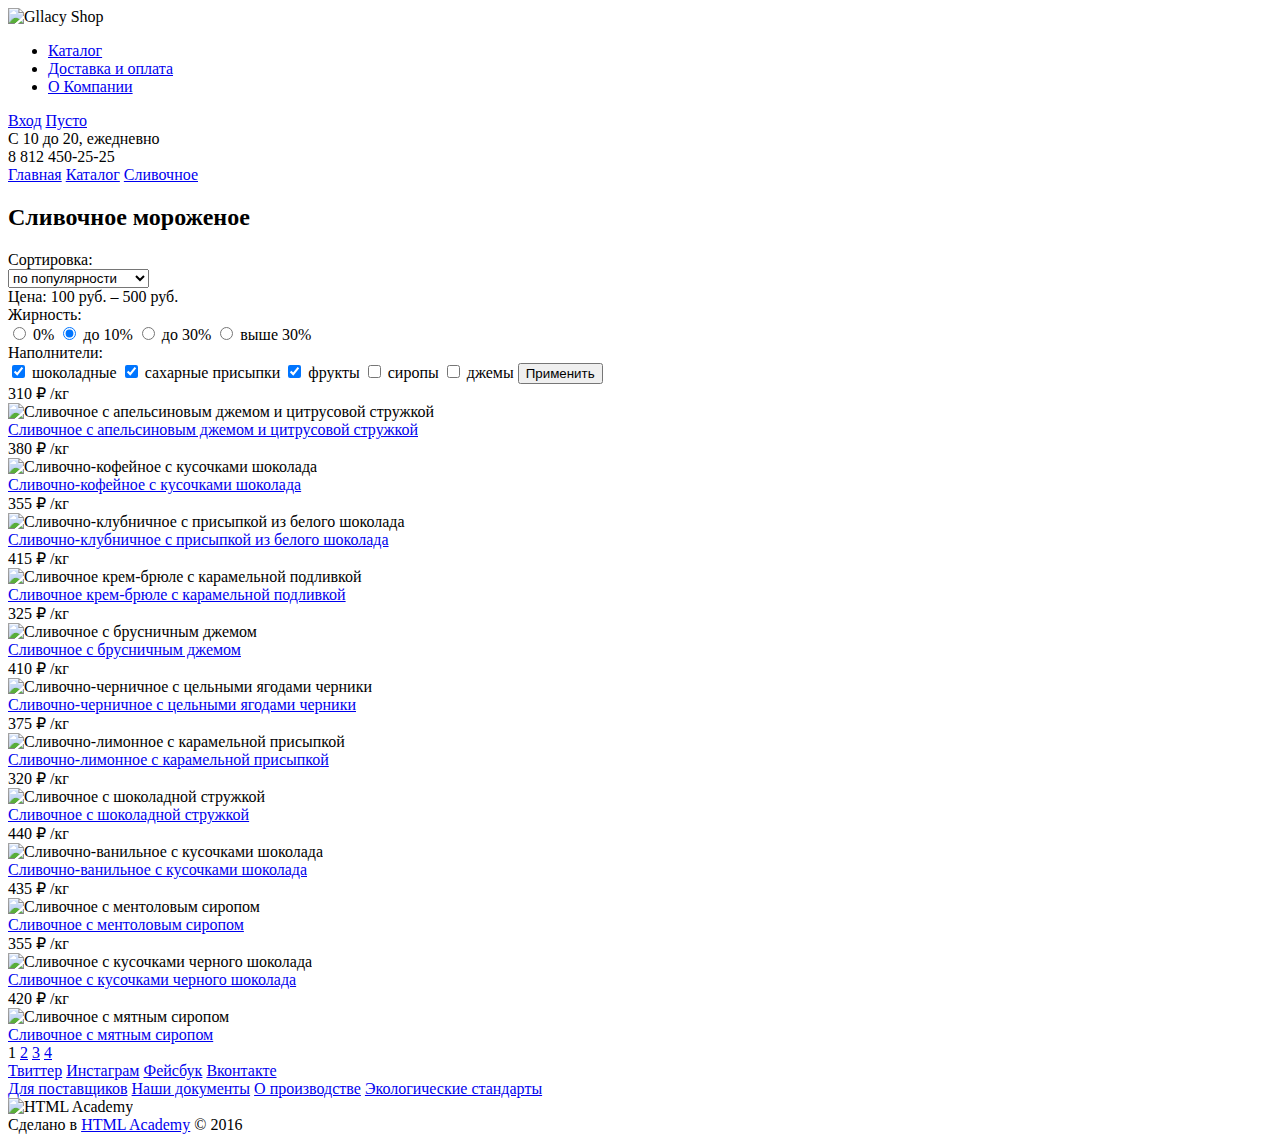
==== catalog.html @ 38c911f2 "Разметил странички" ====
<!DOCTYPE html>
<html lang="ru">
   
    <head>
        <meta charset="utf-8">
        <title>Gllacy Shop</title>
        <link href='https://fonts.googleapis.com/css?family=Roboto:400,500,700&subset=latin,cyrillic' rel='stylesheet' type='text/css'>
    </head>
    
    <body>
        <header class="main-header">
            <div class="container">
                <div class="header-logo">
                    <img src="http://placehold.it/154x64" width="154" height="64" alt="Gllacy Shop">
                </div>
                <nav class="main-navigation">
                    <ul>
                        <li>
                            <a class="main-navigation-active" href="#">Каталог</a>
                        </li>
                        <li>
                            <a href="#">Доставка и оплата</a>
                        </li>
                        <li>
                            <a href="#">О Компании</a>
                        </li>
                    </ul>
                </nav>
                <div class="user-block">
                    <a class="search" href="#"></a>
                    <a class="login" href="#">Вход</a>
                    <a class="cart" href="#">Пусто</a>
                </div>
                <div class="information-block">
                    <div class="hours-header">С 10 до 20, ежедневно</div>
                    <div class="phone-header">8 812 450-25-25</div>
                </div>
            </div>
        </header>
            <main class="container">
                <section class="catalog-header">
                   <div class="catalog-breadcrumbs">
                        <a href="#">Главная</a>
                        <a href="#">Каталог</a>
                        <a class="catalog-breadcrumbs-active" href="#">Сливочное</a>
                    </div>
                    <h2 class="catalog-title">Сливочное мороженое</h2>
                </section>
                <section class="catalog-filter">
                    <div class="catalog-filter-sort">
                        <div class="catalog-filter-title">Сортировка:</div>
                        <select>
                            <option>по популярности</option>
                            <option>сначала недорогие</option>
                            <option>сначала дорогие</option>
                            <option>по жирности</option>
                        </select>
                    </div>
                    <div class="catalog-filter-price">
                        <div class="catalog-filter-title">Цена: 100 руб. – 500 руб.</div>
                    </div>
                    <div class="catalog-filter-fat">
                        <div class="catalog-filter-title">Жирность:</div>
                        <form>
                            <label for="before-0">
                                <input type="radio" name="before-0" id="before-0"> 0%
                            </label>
                            <label for="before-10">
                                <input type="radio" name="before-10" id="before-10" checked> до 10%
                            </label>
                            <label for="before-30">
                                <input type="radio" name="before-30" id="before-30"> до 30%
                            </label>
                            <label for="higher-30">
                                <input type="radio" name="higher-30" id="higher-30"> выше 30%
                            </label>
                        </form>
                    </div>
                    <div class="catalog-filter-fillers">
                        <div class="catalog-filter-title">Наполнители:</div>
                        <form>
                            <label for="chocolate">
                                <input type="checkbox" name="chocolate" id="chocolate" checked> шоколадные
                            </label>
                            <label for="sugar-topping">
                                <input type="checkbox" name="sugar-topping" id="sugar-topping" checked> сахарные присыпки
                            </label>
                            <label for="fruit">
                                <input type="checkbox" name="fruit" id="fruit" checked> фрукты
                            </label>
                            <label for="syrups">
                                <input type="checkbox" name="syrups" id="syrups"> сиропы
                            </label>
                            <label for="jams">
                                <input type="checkbox" name="jams" id="jams"> джемы
                            </label>
                            <input class="btn secondary-btn small-btn" type="submit" value="Применить">
                        </form>
                    </div>
                </section>
                <section class="catalog">
                    <div class="catalog-item">
                        <div class="catalog-label">
                            <span class="label-hit"></span>
                        </div>
                        <div class="catalog-price">
                            <span class="catalog-price-rubles">310 ₽</span>
                            <span class="catalog-price-kg">/кг</span>
                        </div>
                        <div class="catalog-img">
                            <img src="http://placehold.it/267x267" width="267" height="267" alt="Сливочное с апельсиновым джемом и цитрусовой стружкой">
                        </div>
                        <a class="catalog-name" href="#">Сливочное с апельсиновым джемом и цитрусовой стружкой</a>
                    </div>
                    <div class="catalog-item">
                        <div class="catalog-label">
                            <span class="label-hit"></span>
                        </div>
                        <div class="catalog-price">
                            <span class="catalog-price-rubles">380 ₽</span>
                            <span class="catalog-price-kg">/кг</span>
                        </div>
                        <div class="catalog-img">
                            <img src="http://placehold.it/267x267" width="267" height="267" alt="Сливочно-кофейное с кусочками шоколада">
                        </div>
                        <a class="catalog-name" href="#">Сливочно-кофейное с кусочками шоколада</a>
                    </div>
                    <div class="catalog-item">
                        <div class="catalog-label">
                            <span class="label-hit"></span>
                        </div>
                        <div class="catalog-price">
                            <span class="catalog-price-rubles">355 ₽</span>
                            <span class="catalog-price-kg">/кг</span>
                        </div>
                        <div class="catalog-img">
                            <img src="http://placehold.it/267x267" width="267" height="267" alt="Сливочно-клубничное с присыпкой из белого шоколада">
                        </div>
                        <a class="catalog-name" href="#">Сливочно-клубничное с присыпкой из белого шоколада</a>
                    </div>
                    <div class="catalog-item">
                        <div class="catalog-label">
                            <span class="label-hit"></span>
                        </div>
                        <div class="catalog-price">
                            <span class="catalog-price-rubles">415 ₽</span>
                            <span class="catalog-price-kg">/кг</span>
                        </div>
                        <div class="catalog-img">
                            <img src="http://placehold.it/267x267" width="267" height="267" alt="Сливочное крем-брюле с карамельной подливкой">
                        </div>
                        <a class="catalog-name" href="#">Сливочное крем-брюле с карамельной подливкой</a>
                    </div>
                    <div class="catalog-item">
                        <div class="catalog-label">
                            <span class="label-hit"></span>
                        </div>
                        <div class="catalog-price">
                            <span class="catalog-price-rubles">325 ₽</span>
                            <span class="catalog-price-kg">/кг</span>
                        </div>
                        <div class="catalog-img">
                            <img src="http://placehold.it/267x267" width="267" height="267" alt="Сливочное с брусничным джемом">
                        </div>
                        <a class="catalog-name" href="#">Сливочное с брусничным джемом</a>
                    </div>
                    <div class="catalog-item">
                        <div class="catalog-label">
                            <span class="label-hit"></span>
                        </div>
                        <div class="catalog-price">
                            <span class="catalog-price-rubles">410 ₽</span>
                            <span class="catalog-price-kg">/кг</span>
                        </div>
                        <div class="catalog-img">
                            <img src="http://placehold.it/267x267" width="267" height="267" alt="Сливочно-черничное с цельными ягодами черники">
                        </div>
                        <a class="catalog-name" href="#">Сливочно-черничное с цельными ягодами черники</a>
                    </div>
                    <div class="catalog-item">
                        <div class="catalog-label">
                            <span class="label-hit"></span>
                        </div>
                        <div class="catalog-price">
                            <span class="catalog-price-rubles">375 ₽</span>
                            <span class="catalog-price-kg">/кг</span>
                        </div>
                        <div class="catalog-img">
                            <img src="http://placehold.it/267x267" width="267" height="267" alt="Сливочно-лимонное с карамельной присыпкой">
                        </div>
                        <a class="catalog-name" href="#">Сливочно-лимонное с карамельной присыпкой</a>
                    </div>
                    <div class="catalog-item">
                        <div class="catalog-label">
                            <span class="label-hit"></span>
                        </div>
                        <div class="catalog-price">
                            <span class="catalog-price-rubles">320 ₽</span>
                            <span class="catalog-price-kg">/кг</span>
                        </div>
                        <div class="catalog-img">
                            <img src="http://placehold.it/267x267" width="267" height="267" alt="Сливочное с шоколадной стружкой">
                        </div>
                        <a class="catalog-name" href="#">Сливочное с шоколадной стружкой</a>
                    </div>
                    <div class="catalog-item">
                        <div class="catalog-label">
                            <span class="label-hit"></span>
                        </div>
                        <div class="catalog-price">
                            <span class="catalog-price-rubles">440 ₽</span>
                            <span class="catalog-price-kg">/кг</span>
                        </div>
                        <div class="catalog-img">
                            <img src="http://placehold.it/267x267" width="267" height="267" alt="Сливочно-ванильное с кусочками шоколада">
                        </div>
                        <a class="catalog-name" href="#">Сливочно-ванильное с кусочками шоколада</a>
                    </div>
                    <div class="catalog-item">
                        <div class="catalog-label">
                            <span class="label-hit"></span>
                        </div>
                        <div class="catalog-price">
                            <span class="catalog-price-rubles">435 ₽</span>
                            <span class="catalog-price-kg">/кг</span>
                        </div>
                        <div class="catalog-img">
                            <img src="http://placehold.it/267x267" width="267" height="267" alt="Сливочноe с ментоловым сиропом">
                        </div>
                        <a class="catalog-name" href="#">Сливочноe с ментоловым сиропом</a>
                    </div>
                    <div class="catalog-item">
                        <div class="catalog-label">
                            <span class="label-hit"></span>
                        </div>
                        <div class="catalog-price">
                            <span class="catalog-price-rubles">355 ₽</span>
                            <span class="catalog-price-kg">/кг</span>
                        </div>
                        <div class="catalog-img">
                            <img src="http://placehold.it/267x267" width="267" height="267" alt="Сливочное с кусочками черного шоколада">
                        </div>
                        <a class="catalog-name" href="#">Сливочное с кусочками черного шоколада</a>
                    </div>
                    <div class="catalog-item">
                        <div class="catalog-label">
                            <span class="label-hit"></span>
                        </div>
                        <div class="catalog-price">
                            <span class="catalog-price-rubles">420 ₽</span>
                            <span class="catalog-price-kg">/кг</span>
                        </div>
                        <div class="catalog-img">
                            <img src="http://placehold.it/267x267" width="267" height="267" alt="Сливочное с мятным сиропом">
                        </div>
                        <a class="catalog-name" href="#">Сливочное с мятным сиропом</a>
                    </div>
                </section>
                <section class="catalog-pagination">
                    <a class="pagination-left" href="#"></a>
                    <span class="pagination-btn-active">1</span>
                    <a class="pagination-btn" href="#">2</a>
                    <a class="pagination-btn" href="#">3</a>
                    <a class="pagination-btn" href="#">4</a>
                    <a class="pagination-right" href="#"></a>
                </section>
            </main>
            <footer class="main-footer">
                <div class="container">
                    <section class="footer-social">
                        <a class="social-btn twitter-btn" href="#">Твиттер</a>
                        <a class="social-btn instagram-btn" href="#">Инстаграм</a>
                        <a class="social-btn fb-btn" href="#">Фейсбук</a>
                        <a class="social-btn vk-btn" href="#">Вконтакте</a>
                    </section>
                    <section class="footer-links">
                        <a class="footer-links-special" href="#">Для поставщиков</a>
                        <a href="#">Наши документы</a>
                        <a href="#">О производстве</a>
                        <a href="#">Экологические стандарты</a>
                    </section>
                    <section class="footer-copyright">
                        <div class="footer-logo">
                            <img src="http://placehold.it/108x38" width="108" height="38" alt="HTML Academy">
                        </div>
                        <div class="footer-links">
                        Сделано в <a href="#">HTML Academy</a> © 2016
                        </div>
                    </section>
                </div>
            </footer>
    </body>
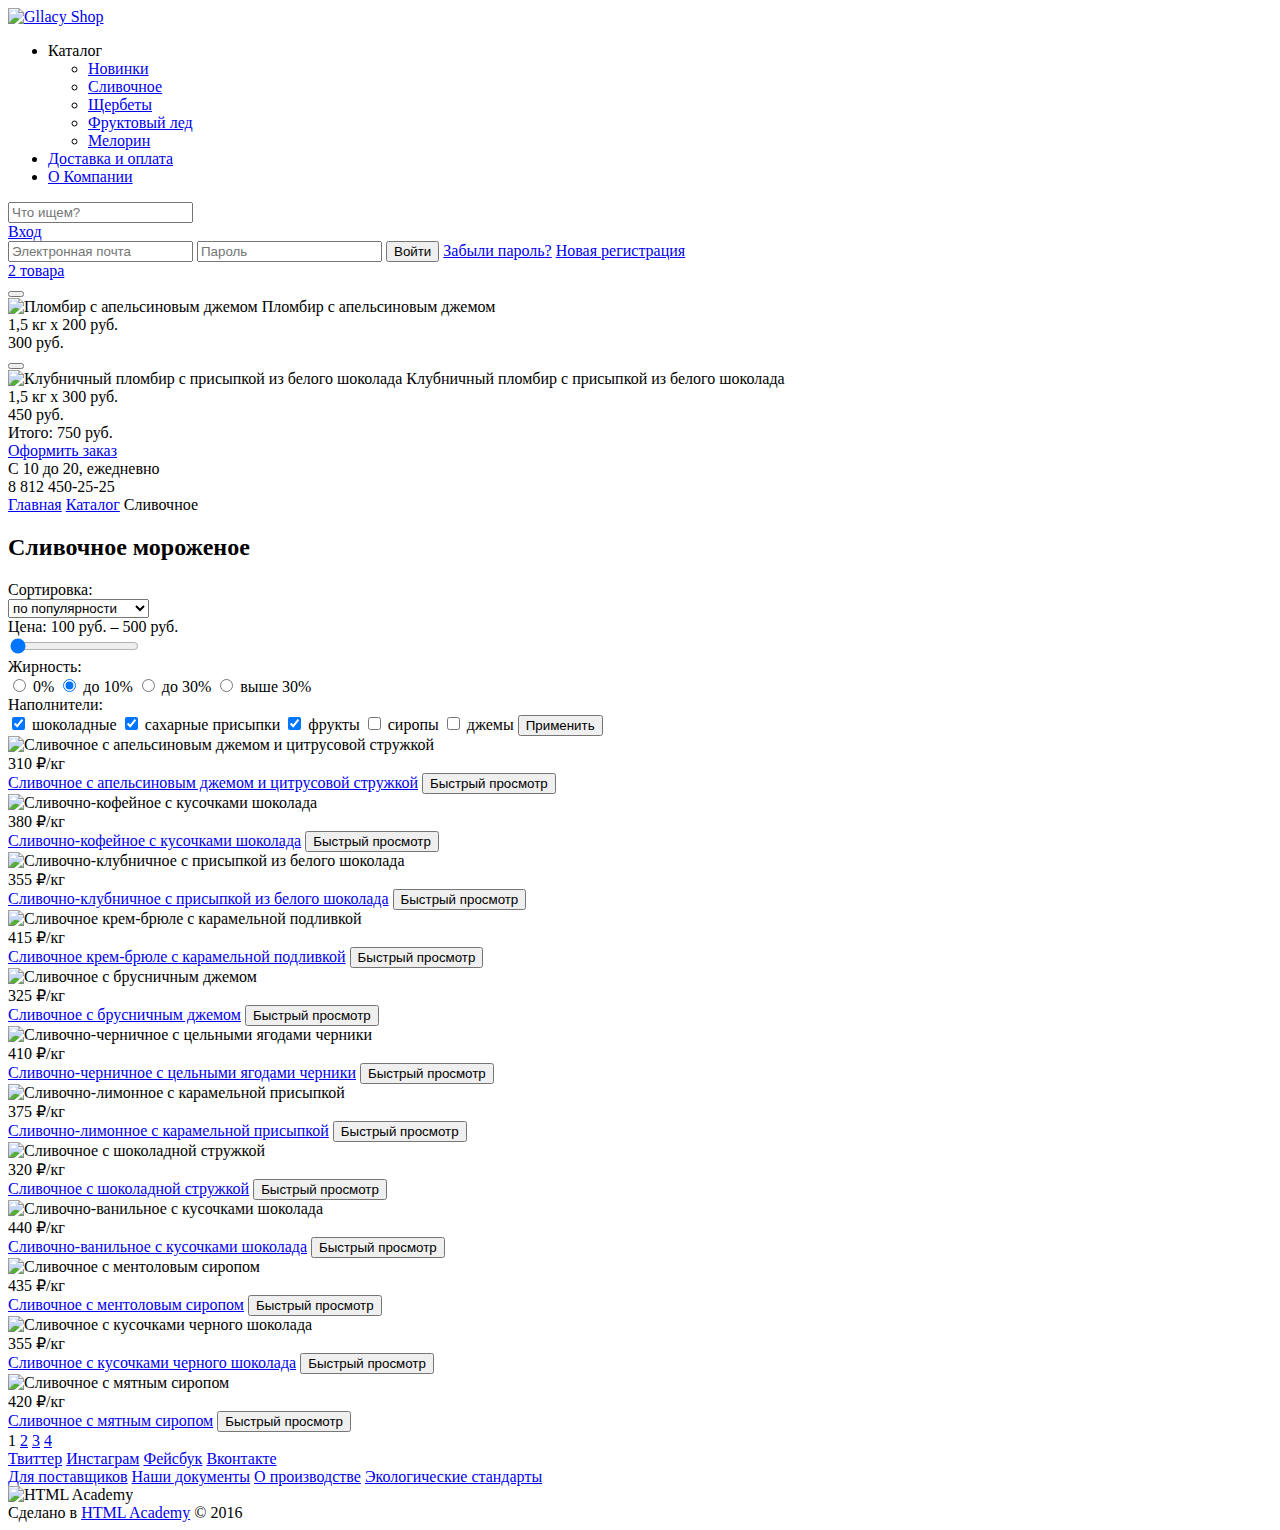
==== commit 6ea1a6af: "Исправил замечания" ====
--- a/catalog.html
+++ b/catalog.html
@@ -11,12 +11,29 @@
         <header class="main-header">
             <div class="container">
                 <div class="header-logo">
-                    <img src="http://placehold.it/154x64" width="154" height="64" alt="Gllacy Shop">
+                    <a href="index.html"><img src="http://placehold.it/154x64" width="154" height="64" alt="Gllacy Shop"></a>
                 </div>
                 <nav class="main-navigation">
-                    <ul>
-                        <li>
-                            <a class="main-navigation-active" href="#">Каталог</a>
+                    <ul class="navigation-menu">
+                        <li class="navigation-menu-dropdown">
+                            <span class="main-navigation-active">Каталог</span>
+                                <ul>
+                                    <li>
+                                        <a class="navigation-menu-special" href="#">Новинки</a>
+                                    </li>
+                                    <li>
+                                        <a href="#">Сливочное</a>
+                                    </li>
+                                    <li>
+                                        <a href="#">Щербеты</a>
+                                    </li>
+                                    <li>
+                                        <a href="#">Фруктовый лед</a>
+                                    </li>
+                                    <li>
+                                        <a href="#">Мелорин</a>
+                                    </li>
+                                </ul>
                         </li>
                         <li>
                             <a href="#">Доставка и оплата</a>
@@ -26,10 +43,61 @@
                         </li>
                     </ul>
                 </nav>
-                <div class="user-block">
-                    <a class="search" href="#"></a>
-                    <a class="login" href="#">Вход</a>
-                    <a class="cart" href="#">Пусто</a>
+                <div class="search">
+                    <div class="search-form">
+                    <form action="#" method="get">
+                        <input type="search" placeholder="Что ищем?">
+                    </form>
+                    </div>
+                </div>
+                <div class="authorization">
+                    <a class="authorization-title" href="#">Вход</a>
+                    <div class="authorization-form">
+                        <form action="#" method="post">
+                            <input type="text" placeholder="Электронная почта">
+                            <input type="password" placeholder="Пароль">
+                            <input class="btn primary-btn small-btn" type="submit" value="Войти">
+                            <span class="authorization-help">
+                                <a href="#">Забыли пароль?</a>
+                                <a href="#">Новая регистрация</a>
+                            </span>
+                        </form>
+                    </div>
+                </div>
+                <div class="cart">
+                    <a class="cart-title" href="#">2 товара</a>
+                    <div class="cart-form">
+                        <div class="cart-item">
+                            <button class="cart-item-delete"></button>
+                            <div class="cart-item-name">
+                            <img src="http://placehold.it/33x33" width="33" height="33" alt="Пломбир с апельсиновым джемом">
+                            Пломбир с апельсиновым джемом
+                            </div>
+                            <div class="cart-item-weight">
+                            1,5 кг <span class="cart-item-weight-gray">х 200 руб.</span>
+                            </div>
+                            <div class="cart-item-price">
+                            300 руб.
+                            </div>
+                        </div>
+                        <div class="cart-item">
+                            <button class="cart-item-delete"></button>
+                            <div class="cart-item-name">
+                            <img src="http://placehold.it/33x33" width="33" height="33" alt="Клубничный пломбир с присыпкой из белого шоколада">
+                            Клубничный пломбир с присыпкой из белого шоколада
+                            </div>
+                            <div class="cart-item-weight">
+                            1,5 кг <span class="cart-item-weight-gray">х 300 руб.</span>
+                            </div>
+                            <div class="cart-item-price">
+                            450 руб.
+                            </div>
+                        </div>
+                        <div class="cart-price">
+                            Итого: <span class="cart-price-total">750 руб.</span>
+                        </div>
+                        <a class="btn primary-btn small-btn" href="#">Оформить заказ</a>
+                    </div>
                 </div>
                 <div class="information-block">
                     <div class="hours-header">С 10 до 20, ежедневно</div>
@@ -42,14 +110,15 @@
                    <div class="catalog-breadcrumbs">
                         <a href="#">Главная</a>
                         <a href="#">Каталог</a>
-                        <a class="catalog-breadcrumbs-active" href="#">Сливочное</a>
-                    </div>
-                    <h2 class="catalog-title">Сливочное мороженое</h2>
+                        <span class="catalog-breadcrumbs-active">Сливочное</span>
+                    </div>
                 </section>
                 <section class="catalog-filter">
+                    <h2 class="catalog-title">Сливочное мороженое</h2>
+                    <form action="#" method="post">
                     <div class="catalog-filter-sort">
                         <div class="catalog-filter-title">Сортировка:</div>
-                        <select>
+                        <select class="catalog-filter-select">
                             <option>по популярности</option>
                             <option>сначала недорогие</option>
                             <option>сначала дорогие</option>
@@ -58,202 +127,164 @@
                     </div>
                     <div class="catalog-filter-price">
                         <div class="catalog-filter-title">Цена: 100 руб. – 500 руб.</div>
+                        <input type="range" min="50" max="1000" step="50" value="50">
                     </div>
                     <div class="catalog-filter-fat">
                         <div class="catalog-filter-title">Жирность:</div>
-                        <form>
-                            <label for="before-0">
-                                <input type="radio" name="before-0" id="before-0"> 0%
-                            </label>
-                            <label for="before-10">
-                                <input type="radio" name="before-10" id="before-10" checked> до 10%
-                            </label>
-                            <label for="before-30">
-                                <input type="radio" name="before-30" id="before-30"> до 30%
-                            </label>
-                            <label for="higher-30">
-                                <input type="radio" name="higher-30" id="higher-30"> выше 30%
-                            </label>
-                        </form>
+                        <label for="before-0">
+                            <input type="radio" name="before-0" id="before-0"> 0%
+                        </label>
+                        <label for="before-10">
+                            <input type="radio" name="before-10" id="before-10" checked> до 10%
+                        </label>
+                        <label for="before-30">
+                            <input type="radio" name="before-30" id="before-30"> до 30%
+                        </label>
+                        <label for="higher-30">
+                            <input type="radio" name="higher-30" id="higher-30"> выше 30%
+                        </label>
                     </div>
                     <div class="catalog-filter-fillers">
                         <div class="catalog-filter-title">Наполнители:</div>
-                        <form>
-                            <label for="chocolate">
-                                <input type="checkbox" name="chocolate" id="chocolate" checked> шоколадные
-                            </label>
-                            <label for="sugar-topping">
-                                <input type="checkbox" name="sugar-topping" id="sugar-topping" checked> сахарные присыпки
-                            </label>
-                            <label for="fruit">
-                                <input type="checkbox" name="fruit" id="fruit" checked> фрукты
-                            </label>
-                            <label for="syrups">
-                                <input type="checkbox" name="syrups" id="syrups"> сиропы
-                            </label>
-                            <label for="jams">
-                                <input type="checkbox" name="jams" id="jams"> джемы
-                            </label>
-                            <input class="btn secondary-btn small-btn" type="submit" value="Применить">
-                        </form>
-                    </div>
+                        <label for="chocolate">
+                            <input type="checkbox" name="chocolate" id="chocolate" checked> шоколадные
+                        </label>
+                        <label for="sugar-topping">
+                            <input type="checkbox" name="sugar-topping" id="sugar-topping" checked> сахарные присыпки
+                        </label>
+                        <label for="fruit">
+                            <input type="checkbox" name="fruit" id="fruit" checked> фрукты
+                        </label>
+                        <label for="syrups">
+                            <input type="checkbox" name="syrups" id="syrups"> сиропы
+                        </label>
+                        <label for="jams">
+                            <input type="checkbox" name="jams" id="jams"> джемы
+                        </label>
+                        <input class="btn secondary-btn small-btn" type="submit" value="Применить">
+                    </div>
+                    </form>
                 </section>
                 <section class="catalog">
                     <div class="catalog-item">
-                        <div class="catalog-label">
-                            <span class="label-hit"></span>
-                        </div>
-                        <div class="catalog-price">
-                            <span class="catalog-price-rubles">310 ₽</span>
-                            <span class="catalog-price-kg">/кг</span>
-                        </div>
                         <div class="catalog-img">
                             <img src="http://placehold.it/267x267" width="267" height="267" alt="Сливочное с апельсиновым джемом и цитрусовой стружкой">
                         </div>
+                        <div class="catalog-price">
+                            <span class="catalog-price-rubles">310 ₽/кг</span>
+                        </div>
                         <a class="catalog-name" href="#">Сливочное с апельсиновым джемом и цитрусовой стружкой</a>
-                    </div>
-                    <div class="catalog-item">
-                        <div class="catalog-label">
-                            <span class="label-hit"></span>
-                        </div>
-                        <div class="catalog-price">
-                            <span class="catalog-price-rubles">380 ₽</span>
-                            <span class="catalog-price-kg">/кг</span>
-                        </div>
+                        <button class="btn primary-btn small-btn">Быстрый просмотр</button>
+                    </div>
+                    <div class="catalog-item">
                         <div class="catalog-img">
                             <img src="http://placehold.it/267x267" width="267" height="267" alt="Сливочно-кофейное с кусочками шоколада">
                         </div>
+                        <div class="catalog-price">
+                            <span class="catalog-price-rubles">380 ₽/кг</span>
+                        </div>
                         <a class="catalog-name" href="#">Сливочно-кофейное с кусочками шоколада</a>
-                    </div>
-                    <div class="catalog-item">
-                        <div class="catalog-label">
-                            <span class="label-hit"></span>
-                        </div>
-                        <div class="catalog-price">
-                            <span class="catalog-price-rubles">355 ₽</span>
-                            <span class="catalog-price-kg">/кг</span>
-                        </div>
+                        <button class="btn primary-btn small-btn">Быстрый просмотр</button>
+                    </div>
+                    <div class="catalog-item">
                         <div class="catalog-img">
                             <img src="http://placehold.it/267x267" width="267" height="267" alt="Сливочно-клубничное с присыпкой из белого шоколада">
                         </div>
+                        <div class="catalog-price">
+                            <span class="catalog-price-rubles">355 ₽/кг</span>
+                        </div>
                         <a class="catalog-name" href="#">Сливочно-клубничное с присыпкой из белого шоколада</a>
-                    </div>
-                    <div class="catalog-item">
-                        <div class="catalog-label">
-                            <span class="label-hit"></span>
-                        </div>
-                        <div class="catalog-price">
-                            <span class="catalog-price-rubles">415 ₽</span>
-                            <span class="catalog-price-kg">/кг</span>
-                        </div>
+                        <button class="btn primary-btn small-btn">Быстрый просмотр</button>
+                    </div>
+                    <div class="catalog-item">
                         <div class="catalog-img">
                             <img src="http://placehold.it/267x267" width="267" height="267" alt="Сливочное крем-брюле с карамельной подливкой">
                         </div>
+                        <div class="catalog-price">
+                            <span class="catalog-price-rubles">415 ₽/кг</span>
+                        </div>
                         <a class="catalog-name" href="#">Сливочное крем-брюле с карамельной подливкой</a>
-                    </div>
-                    <div class="catalog-item">
-                        <div class="catalog-label">
-                            <span class="label-hit"></span>
-                        </div>
-                        <div class="catalog-price">
-                            <span class="catalog-price-rubles">325 ₽</span>
-                            <span class="catalog-price-kg">/кг</span>
-                        </div>
+                        <button class="btn primary-btn small-btn">Быстрый просмотр</button>
+                    </div>
+                    <div class="catalog-item">
                         <div class="catalog-img">
                             <img src="http://placehold.it/267x267" width="267" height="267" alt="Сливочное с брусничным джемом">
                         </div>
+                        <div class="catalog-price">
+                            <span class="catalog-price-rubles">325 ₽/кг</span>
+                        </div>
                         <a class="catalog-name" href="#">Сливочное с брусничным джемом</a>
-                    </div>
-                    <div class="catalog-item">
-                        <div class="catalog-label">
-                            <span class="label-hit"></span>
-                        </div>
-                        <div class="catalog-price">
-                            <span class="catalog-price-rubles">410 ₽</span>
-                            <span class="catalog-price-kg">/кг</span>
-                        </div>
+                        <button class="btn primary-btn small-btn">Быстрый просмотр</button>
+                    </div>
+                    <div class="catalog-item">
                         <div class="catalog-img">
                             <img src="http://placehold.it/267x267" width="267" height="267" alt="Сливочно-черничное с цельными ягодами черники">
                         </div>
+                        <div class="catalog-price">
+                            <span class="catalog-price-rubles">410 ₽/кг</span>
+                        </div>
                         <a class="catalog-name" href="#">Сливочно-черничное с цельными ягодами черники</a>
-                    </div>
-                    <div class="catalog-item">
-                        <div class="catalog-label">
-                            <span class="label-hit"></span>
-                        </div>
-                        <div class="catalog-price">
-                            <span class="catalog-price-rubles">375 ₽</span>
-                            <span class="catalog-price-kg">/кг</span>
-                        </div>
+                        <button class="btn primary-btn small-btn">Быстрый просмотр</button>
+                    </div>
+                    <div class="catalog-item">
                         <div class="catalog-img">
                             <img src="http://placehold.it/267x267" width="267" height="267" alt="Сливочно-лимонное с карамельной присыпкой">
                         </div>
+                        <div class="catalog-price">
+                            <span class="catalog-price-rubles">375 ₽/кг</span>
+                        </div>
                         <a class="catalog-name" href="#">Сливочно-лимонное с карамельной присыпкой</a>
-                    </div>
-                    <div class="catalog-item">
-                        <div class="catalog-label">
-                            <span class="label-hit"></span>
-                        </div>
-                        <div class="catalog-price">
-                            <span class="catalog-price-rubles">320 ₽</span>
-                            <span class="catalog-price-kg">/кг</span>
-                        </div>
+                        <button class="btn primary-btn small-btn">Быстрый просмотр</button>
+                    </div>
+                    <div class="catalog-item">
                         <div class="catalog-img">
                             <img src="http://placehold.it/267x267" width="267" height="267" alt="Сливочное с шоколадной стружкой">
                         </div>
+                        <div class="catalog-price">
+                            <span class="catalog-price-rubles">320 ₽/кг</span>
+                        </div>
                         <a class="catalog-name" href="#">Сливочное с шоколадной стружкой</a>
-                    </div>
-                    <div class="catalog-item">
-                        <div class="catalog-label">
-                            <span class="label-hit"></span>
-                        </div>
-                        <div class="catalog-price">
-                            <span class="catalog-price-rubles">440 ₽</span>
-                            <span class="catalog-price-kg">/кг</span>
-                        </div>
+                        <button class="btn primary-btn small-btn">Быстрый просмотр</button>
+                    </div>
+                    <div class="catalog-item">
                         <div class="catalog-img">
                             <img src="http://placehold.it/267x267" width="267" height="267" alt="Сливочно-ванильное с кусочками шоколада">
                         </div>
+                        <div class="catalog-price">
+                            <span class="catalog-price-rubles">440 ₽/кг</span>
+                        </div>
                         <a class="catalog-name" href="#">Сливочно-ванильное с кусочками шоколада</a>
-                    </div>
-                    <div class="catalog-item">
-                        <div class="catalog-label">
-                            <span class="label-hit"></span>
-                        </div>
-                        <div class="catalog-price">
-                            <span class="catalog-price-rubles">435 ₽</span>
-                            <span class="catalog-price-kg">/кг</span>
-                        </div>
+                        <button class="btn primary-btn small-btn">Быстрый просмотр</button>
+                    </div>
+                    <div class="catalog-item">
                         <div class="catalog-img">
                             <img src="http://placehold.it/267x267" width="267" height="267" alt="Сливочноe с ментоловым сиропом">
                         </div>
+                        <div class="catalog-price">
+                            <span class="catalog-price-rubles">435 ₽/кг</span>
+                        </div>
                         <a class="catalog-name" href="#">Сливочноe с ментоловым сиропом</a>
-                    </div>
-                    <div class="catalog-item">
-                        <div class="catalog-label">
-                            <span class="label-hit"></span>
-                        </div>
-                        <div class="catalog-price">
-                            <span class="catalog-price-rubles">355 ₽</span>
-                            <span class="catalog-price-kg">/кг</span>
-                        </div>
+                        <button class="btn primary-btn small-btn">Быстрый просмотр</button>
+                    </div>
+                    <div class="catalog-item">
                         <div class="catalog-img">
                             <img src="http://placehold.it/267x267" width="267" height="267" alt="Сливочное с кусочками черного шоколада">
                         </div>
+                        <div class="catalog-price">
+                            <span class="catalog-price-rubles">355 ₽/кг</span>
+                        </div>
                         <a class="catalog-name" href="#">Сливочное с кусочками черного шоколада</a>
-                    </div>
-                    <div class="catalog-item">
-                        <div class="catalog-label">
-                            <span class="label-hit"></span>
-                        </div>
-                        <div class="catalog-price">
-                            <span class="catalog-price-rubles">420 ₽</span>
-                            <span class="catalog-price-kg">/кг</span>
-                        </div>
+                        <button class="btn primary-btn small-btn">Быстрый просмотр</button>
+                    </div>
+                    <div class="catalog-item">
                         <div class="catalog-img">
                             <img src="http://placehold.it/267x267" width="267" height="267" alt="Сливочное с мятным сиропом">
                         </div>
+                        <div class="catalog-price">
+                            <span class="catalog-price-rubles">420 ₽/кг</span>
+                        </div>
                         <a class="catalog-name" href="#">Сливочное с мятным сиропом</a>
+                        <button class="btn primary-btn small-btn">Быстрый просмотр</button>
                     </div>
                 </section>
                 <section class="catalog-pagination">
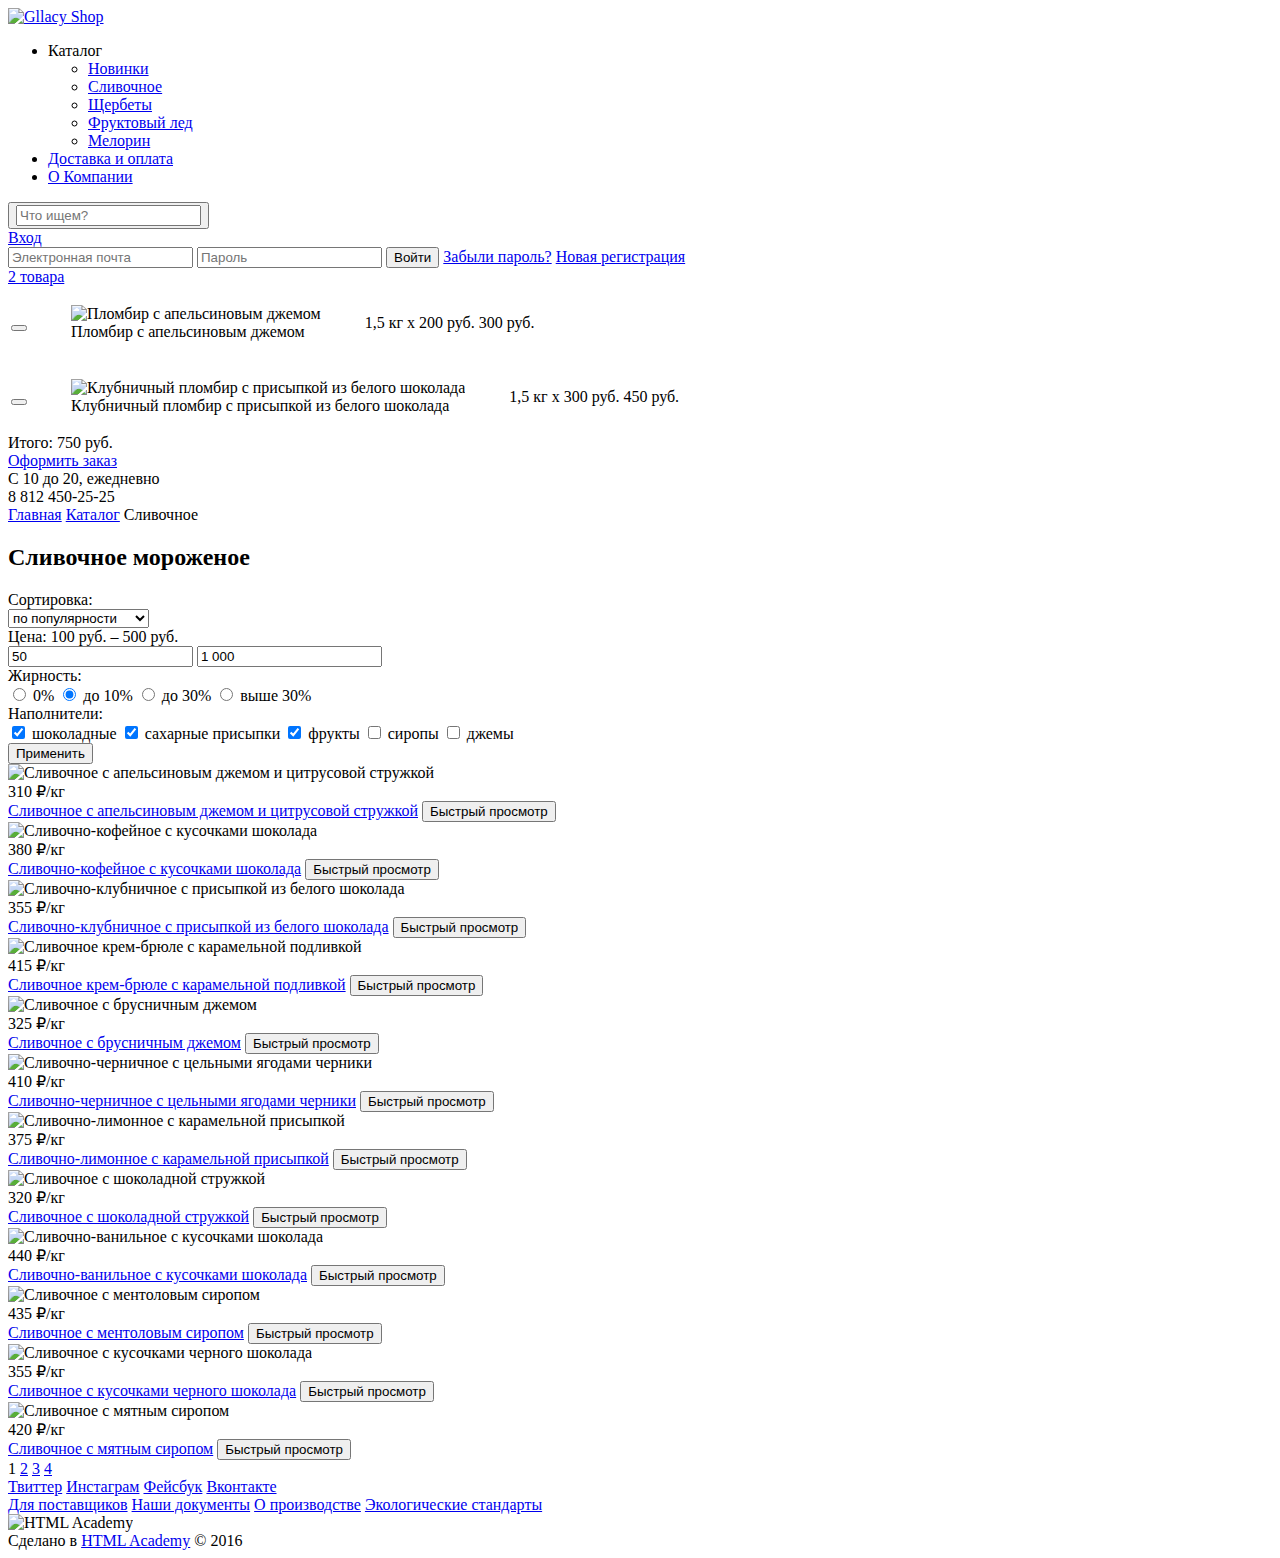
==== commit 2b51b231: "Финальные правки" ====
--- a/catalog.html
+++ b/catalog.html
@@ -44,11 +44,13 @@
                     </ul>
                 </nav>
                 <div class="search">
-                    <div class="search-form">
-                    <form action="#" method="get">
-                        <input type="search" placeholder="Что ищем?">
-                    </form>
-                    </div>
+                    <button class="search-btn" type="submit">
+                        <div class="search-form">
+                            <form action="#" method="get">
+                                <input type="search" placeholder="Что ищем?">
+                            </form>
+                        </div>
+                    </button>
                 </div>
                 <div class="authorization">
                     <a class="authorization-title" href="#">Вход</a>
@@ -68,30 +70,50 @@
                     <a class="cart-title" href="#">2 товара</a>
                     <div class="cart-form">
                         <div class="cart-item">
-                            <button class="cart-item-delete"></button>
-                            <div class="cart-item-name">
-                            <img src="http://placehold.it/33x33" width="33" height="33" alt="Пломбир с апельсиновым джемом">
-                            Пломбир с апельсиновым джемом
-                            </div>
-                            <div class="cart-item-weight">
-                            1,5 кг <span class="cart-item-weight-gray">х 200 руб.</span>
-                            </div>
-                            <div class="cart-item-price">
-                            300 руб.
-                            </div>
+                            <table>
+                                <tr>
+                                    <td>
+                                        <button class="cart-item-delete"></button>
+                                    </td>
+                                    <td>
+                                        <figure>
+                                        <img src="http://placehold.it/33x33" width="33" height="33" alt="Пломбир с апельсиновым джемом">
+                                            <figcaption>
+                                            Пломбир с апельсиновым джемом
+                                            </figcaption>
+                                        </figure>
+                                    </td>
+                                    <td>
+                                        1,5 кг <span class="cart-item-weight-gray">х 200 руб.</span>
+                                    </td>
+                                    <td>
+                                        300 руб.
+                                    </td>
+                                </tr>
+                            </table>
                         </div>
                         <div class="cart-item">
-                            <button class="cart-item-delete"></button>
-                            <div class="cart-item-name">
-                            <img src="http://placehold.it/33x33" width="33" height="33" alt="Клубничный пломбир с присыпкой из белого шоколада">
-                            Клубничный пломбир с присыпкой из белого шоколада
-                            </div>
-                            <div class="cart-item-weight">
-                            1,5 кг <span class="cart-item-weight-gray">х 300 руб.</span>
-                            </div>
-                            <div class="cart-item-price">
-                            450 руб.
-                            </div>
+                            <table>
+                                <tr>
+                                    <td>
+                                        <button class="cart-item-delete"></button>
+                                    </td>
+                                    <td>
+                                        <figure>
+                                        <img src="http://placehold.it/33x33" width="33" height="33" alt="Клубничный пломбир с присыпкой из белого шоколада">
+                                            <figcaption>
+                                            Клубничный пломбир с присыпкой из белого шоколада
+                                            </figcaption>
+                                        </figure>
+                                    </td>
+                                    <td>
+                                        1,5 кг <span class="cart-item-weight-gray">х 300 руб.</span>
+                                    </td>
+                                    <td>
+                                        450 руб.
+                                    </td>
+                                </tr>
+                            </table>
                         </div>
                         <div class="cart-price">
                             Итого: <span class="cart-price-total">750 руб.</span>
@@ -116,53 +138,67 @@
                 <section class="catalog-filter">
                     <h2 class="catalog-title">Сливочное мороженое</h2>
                     <form action="#" method="post">
-                    <div class="catalog-filter-sort">
-                        <div class="catalog-filter-title">Сортировка:</div>
-                        <select class="catalog-filter-select">
-                            <option>по популярности</option>
-                            <option>сначала недорогие</option>
-                            <option>сначала дорогие</option>
-                            <option>по жирности</option>
-                        </select>
-                    </div>
-                    <div class="catalog-filter-price">
-                        <div class="catalog-filter-title">Цена: 100 руб. – 500 руб.</div>
-                        <input type="range" min="50" max="1000" step="50" value="50">
-                    </div>
-                    <div class="catalog-filter-fat">
-                        <div class="catalog-filter-title">Жирность:</div>
-                        <label for="before-0">
-                            <input type="radio" name="before-0" id="before-0"> 0%
-                        </label>
-                        <label for="before-10">
-                            <input type="radio" name="before-10" id="before-10" checked> до 10%
-                        </label>
-                        <label for="before-30">
-                            <input type="radio" name="before-30" id="before-30"> до 30%
-                        </label>
-                        <label for="higher-30">
-                            <input type="radio" name="higher-30" id="higher-30"> выше 30%
-                        </label>
-                    </div>
-                    <div class="catalog-filter-fillers">
-                        <div class="catalog-filter-title">Наполнители:</div>
-                        <label for="chocolate">
-                            <input type="checkbox" name="chocolate" id="chocolate" checked> шоколадные
-                        </label>
-                        <label for="sugar-topping">
-                            <input type="checkbox" name="sugar-topping" id="sugar-topping" checked> сахарные присыпки
-                        </label>
-                        <label for="fruit">
-                            <input type="checkbox" name="fruit" id="fruit" checked> фрукты
-                        </label>
-                        <label for="syrups">
-                            <input type="checkbox" name="syrups" id="syrups"> сиропы
-                        </label>
-                        <label for="jams">
-                            <input type="checkbox" name="jams" id="jams"> джемы
-                        </label>
-                        <input class="btn secondary-btn small-btn" type="submit" value="Применить">
-                    </div>
+                        <div class="catalog-filter-sort">
+                            <div class="catalog-filter-title">Сортировка:</div>
+                            <select class="catalog-filter-select">
+                                <option>по популярности</option>
+                                <option>сначала недорогие</option>
+                                <option>сначала дорогие</option>
+                                <option>по жирности</option>
+                            </select>
+                        </div>
+                        <div class="catalog-filter-price">
+                            <div class="catalog-filter-title">Цена: 100 руб. – 500 руб.</div>
+                            <div class="catalog-filter-range">
+                                <div class="catalog-filter-range-controls">
+                                    <div class="range-scale">
+                                        <div class="range-bar"></div>
+                                    </div>
+                                    <div class="toggle min-toggle"></div>
+                                    <div class="toggle max-toggle"></div>
+                                </div>
+                                <div class="price-controls">
+                                    <input class="min-price" type="text" value="50">
+                                    <input class="max-price" type="text" value="1 000">
+                                </div>
+                            </div>
+                        </div>
+                        <div class="catalog-filter-fat">
+                            <div class="catalog-filter-title">Жирность:</div>
+                            <label for="before-0">
+                                <input type="radio" name="before-0" id="before-0"> 0%
+                            </label>
+                            <label for="before-10">
+                                <input type="radio" name="before-10" id="before-10" checked> до 10%
+                            </label>
+                            <label for="before-30">
+                                <input type="radio" name="before-30" id="before-30"> до 30%
+                            </label>
+                            <label for="higher-30">
+                                <input type="radio" name="higher-30" id="higher-30"> выше 30%
+                            </label>
+                        </div>
+                        <div class="catalog-filter-fillers">
+                            <div class="catalog-filter-title">Наполнители:</div>
+                            <label for="chocolate">
+                                <input type="checkbox" name="chocolate" id="chocolate" checked> шоколадные
+                            </label>
+                            <label for="sugar-topping">
+                                <input type="checkbox" name="sugar-topping" id="sugar-topping" checked> сахарные присыпки
+                            </label>
+                            <label for="fruit">
+                                <input type="checkbox" name="fruit" id="fruit" checked> фрукты
+                            </label>
+                            <label for="syrups">
+                                <input type="checkbox" name="syrups" id="syrups"> сиропы
+                            </label>
+                            <label for="jams">
+                                <input type="checkbox" name="jams" id="jams"> джемы
+                            </label>
+                        </div>
+                        <div class="btn secondary-btn small-btn">
+                        <input type="submit" value="Применить">
+                        </div>
                     </form>
                 </section>
                 <section class="catalog">
@@ -171,7 +207,7 @@
                             <img src="http://placehold.it/267x267" width="267" height="267" alt="Сливочное с апельсиновым джемом и цитрусовой стружкой">
                         </div>
                         <div class="catalog-price">
-                            <span class="catalog-price-rubles">310 ₽/кг</span>
+                            310 <span class="catalog-price-rubles">₽</span>/кг
                         </div>
                         <a class="catalog-name" href="#">Сливочное с апельсиновым джемом и цитрусовой стружкой</a>
                         <button class="btn primary-btn small-btn">Быстрый просмотр</button>
@@ -181,7 +217,7 @@
                             <img src="http://placehold.it/267x267" width="267" height="267" alt="Сливочно-кофейное с кусочками шоколада">
                         </div>
                         <div class="catalog-price">
-                            <span class="catalog-price-rubles">380 ₽/кг</span>
+                            380 <span class="catalog-price-rubles">₽</span>/кг
                         </div>
                         <a class="catalog-name" href="#">Сливочно-кофейное с кусочками шоколада</a>
                         <button class="btn primary-btn small-btn">Быстрый просмотр</button>
@@ -191,7 +227,7 @@
                             <img src="http://placehold.it/267x267" width="267" height="267" alt="Сливочно-клубничное с присыпкой из белого шоколада">
                         </div>
                         <div class="catalog-price">
-                            <span class="catalog-price-rubles">355 ₽/кг</span>
+                            355 <span class="catalog-price-rubles">₽</span>/кг
                         </div>
                         <a class="catalog-name" href="#">Сливочно-клубничное с присыпкой из белого шоколада</a>
                         <button class="btn primary-btn small-btn">Быстрый просмотр</button>
@@ -201,7 +237,7 @@
                             <img src="http://placehold.it/267x267" width="267" height="267" alt="Сливочное крем-брюле с карамельной подливкой">
                         </div>
                         <div class="catalog-price">
-                            <span class="catalog-price-rubles">415 ₽/кг</span>
+                            415 <span class="catalog-price-rubles">₽</span>/кг
                         </div>
                         <a class="catalog-name" href="#">Сливочное крем-брюле с карамельной подливкой</a>
                         <button class="btn primary-btn small-btn">Быстрый просмотр</button>
@@ -211,7 +247,7 @@
                             <img src="http://placehold.it/267x267" width="267" height="267" alt="Сливочное с брусничным джемом">
                         </div>
                         <div class="catalog-price">
-                            <span class="catalog-price-rubles">325 ₽/кг</span>
+                            325 <span class="catalog-price-rubles">₽</span>/кг
                         </div>
                         <a class="catalog-name" href="#">Сливочное с брусничным джемом</a>
                         <button class="btn primary-btn small-btn">Быстрый просмотр</button>
@@ -221,7 +257,7 @@
                             <img src="http://placehold.it/267x267" width="267" height="267" alt="Сливочно-черничное с цельными ягодами черники">
                         </div>
                         <div class="catalog-price">
-                            <span class="catalog-price-rubles">410 ₽/кг</span>
+                            410 <span class="catalog-price-rubles">₽</span>/кг
                         </div>
                         <a class="catalog-name" href="#">Сливочно-черничное с цельными ягодами черники</a>
                         <button class="btn primary-btn small-btn">Быстрый просмотр</button>
@@ -231,7 +267,7 @@
                             <img src="http://placehold.it/267x267" width="267" height="267" alt="Сливочно-лимонное с карамельной присыпкой">
                         </div>
                         <div class="catalog-price">
-                            <span class="catalog-price-rubles">375 ₽/кг</span>
+                            375 <span class="catalog-price-rubles">₽</span>/кг
                         </div>
                         <a class="catalog-name" href="#">Сливочно-лимонное с карамельной присыпкой</a>
                         <button class="btn primary-btn small-btn">Быстрый просмотр</button>
@@ -241,7 +277,7 @@
                             <img src="http://placehold.it/267x267" width="267" height="267" alt="Сливочное с шоколадной стружкой">
                         </div>
                         <div class="catalog-price">
-                            <span class="catalog-price-rubles">320 ₽/кг</span>
+                            320 <span class="catalog-price-rubles">₽</span>/кг
                         </div>
                         <a class="catalog-name" href="#">Сливочное с шоколадной стружкой</a>
                         <button class="btn primary-btn small-btn">Быстрый просмотр</button>
@@ -251,7 +287,7 @@
                             <img src="http://placehold.it/267x267" width="267" height="267" alt="Сливочно-ванильное с кусочками шоколада">
                         </div>
                         <div class="catalog-price">
-                            <span class="catalog-price-rubles">440 ₽/кг</span>
+                            440 <span class="catalog-price-rubles">₽</span>/кг
                         </div>
                         <a class="catalog-name" href="#">Сливочно-ванильное с кусочками шоколада</a>
                         <button class="btn primary-btn small-btn">Быстрый просмотр</button>
@@ -261,7 +297,7 @@
                             <img src="http://placehold.it/267x267" width="267" height="267" alt="Сливочноe с ментоловым сиропом">
                         </div>
                         <div class="catalog-price">
-                            <span class="catalog-price-rubles">435 ₽/кг</span>
+                            435 <span class="catalog-price-rubles">₽</span>/кг
                         </div>
                         <a class="catalog-name" href="#">Сливочноe с ментоловым сиропом</a>
                         <button class="btn primary-btn small-btn">Быстрый просмотр</button>
@@ -271,7 +307,7 @@
                             <img src="http://placehold.it/267x267" width="267" height="267" alt="Сливочное с кусочками черного шоколада">
                         </div>
                         <div class="catalog-price">
-                            <span class="catalog-price-rubles">355 ₽/кг</span>
+                            355 <span class="catalog-price-rubles">₽</span>/кг
                         </div>
                         <a class="catalog-name" href="#">Сливочное с кусочками черного шоколада</a>
                         <button class="btn primary-btn small-btn">Быстрый просмотр</button>
@@ -281,7 +317,7 @@
                             <img src="http://placehold.it/267x267" width="267" height="267" alt="Сливочное с мятным сиропом">
                         </div>
                         <div class="catalog-price">
-                            <span class="catalog-price-rubles">420 ₽/кг</span>
+                            420 <span class="catalog-price-rubles">₽</span>/кг
                         </div>
                         <a class="catalog-name" href="#">Сливочное с мятным сиропом</a>
                         <button class="btn primary-btn small-btn">Быстрый просмотр</button>
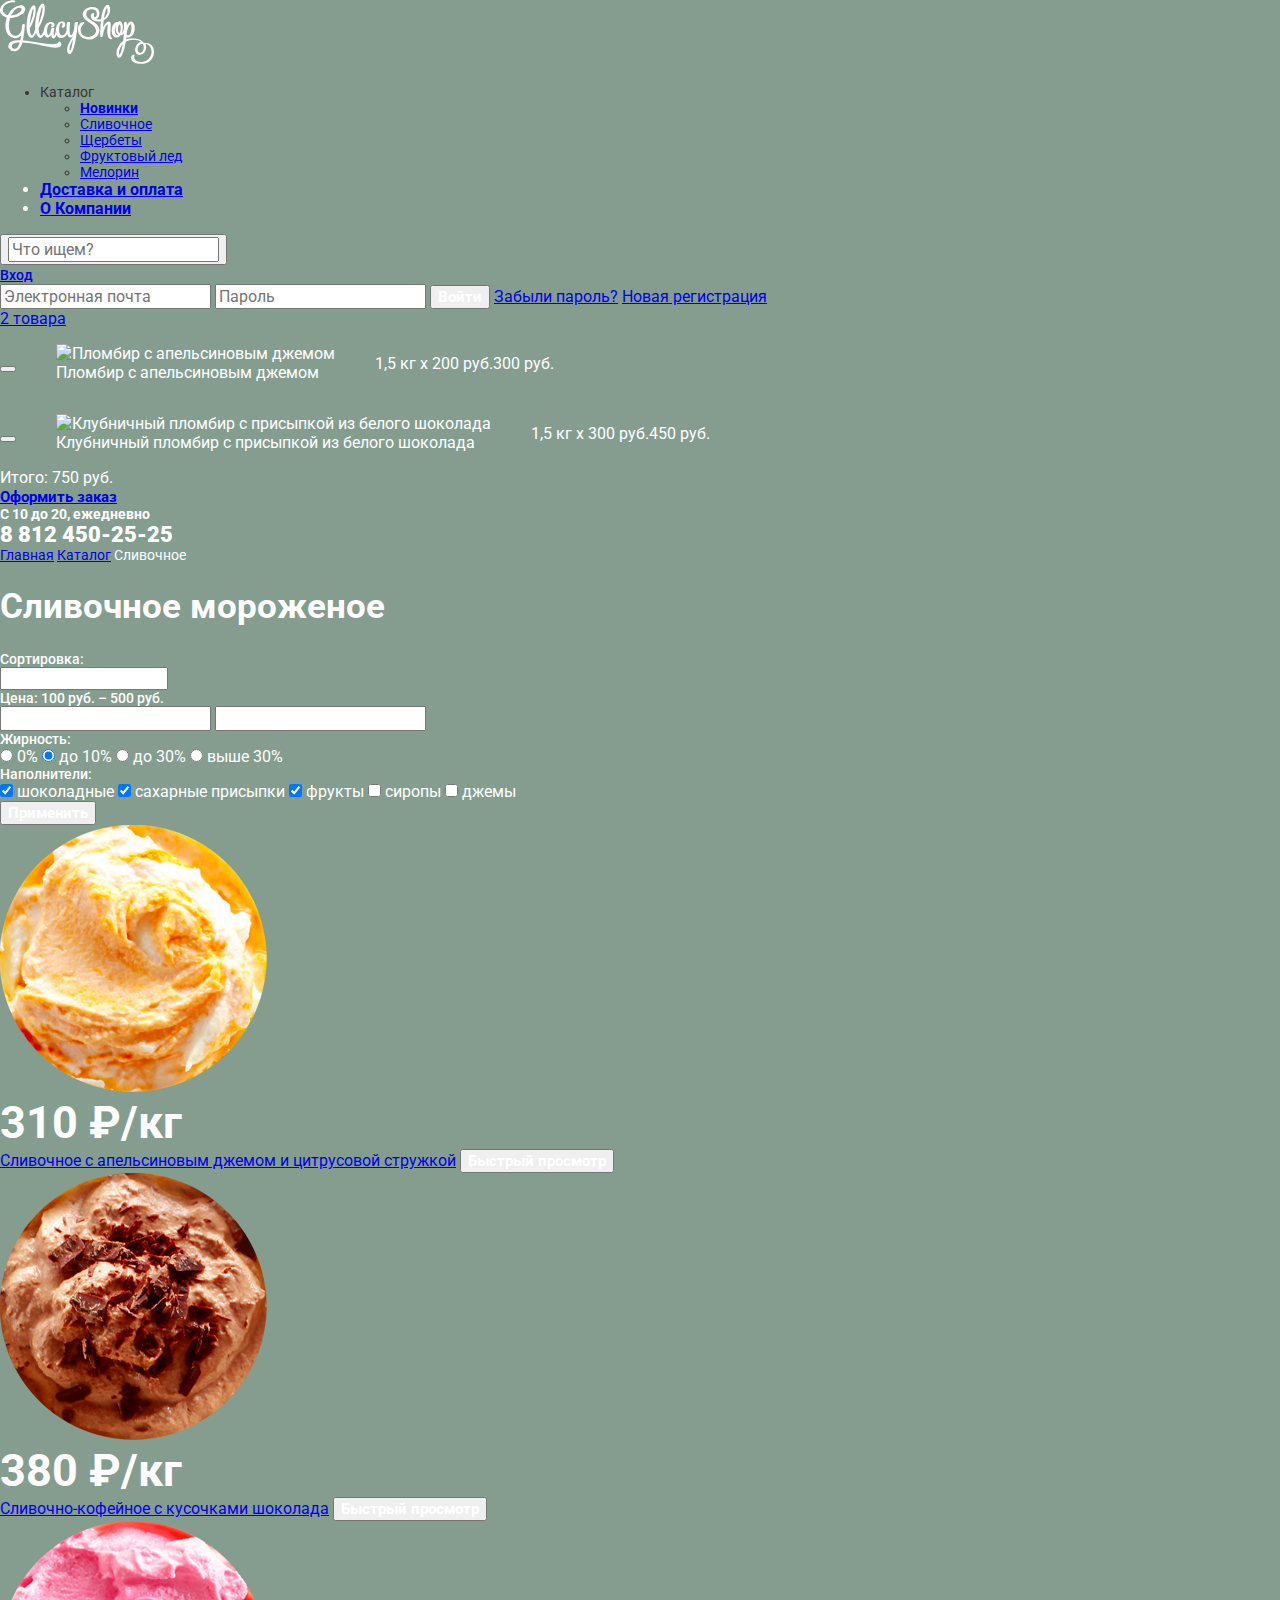
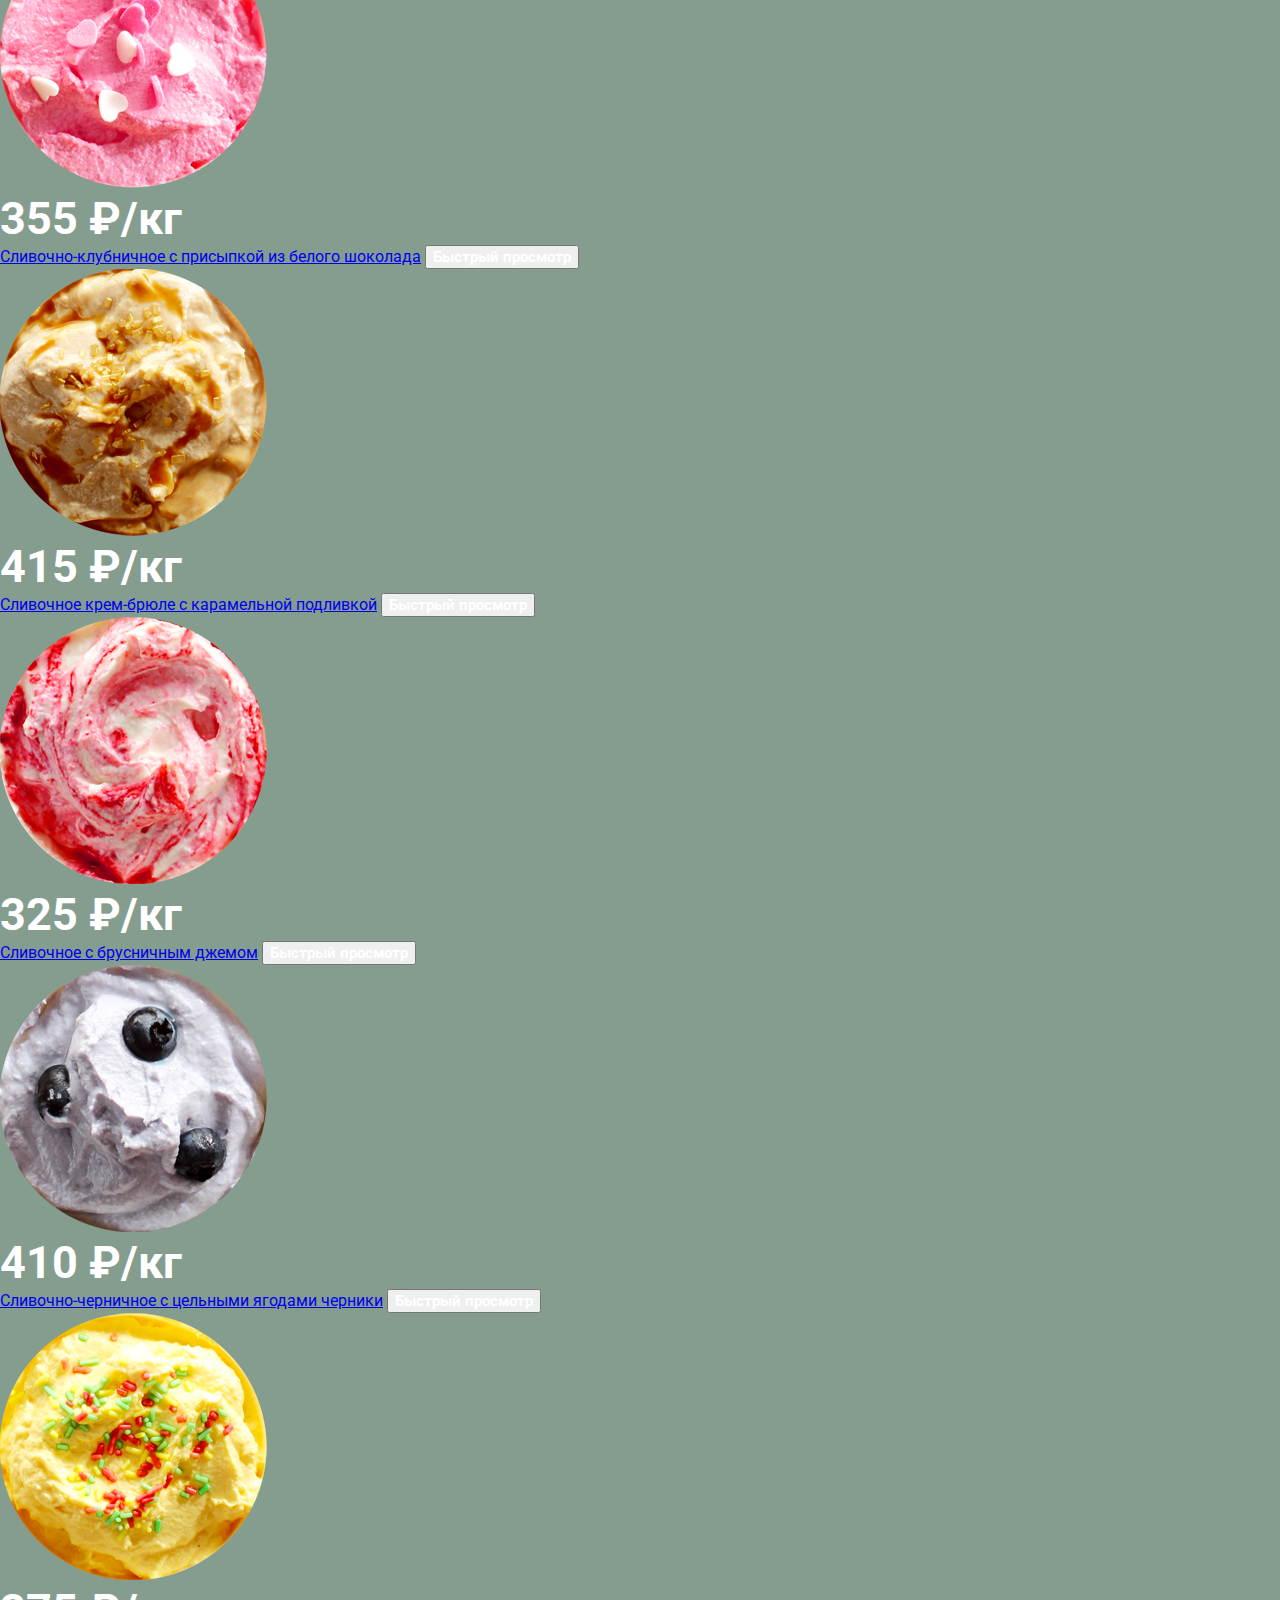
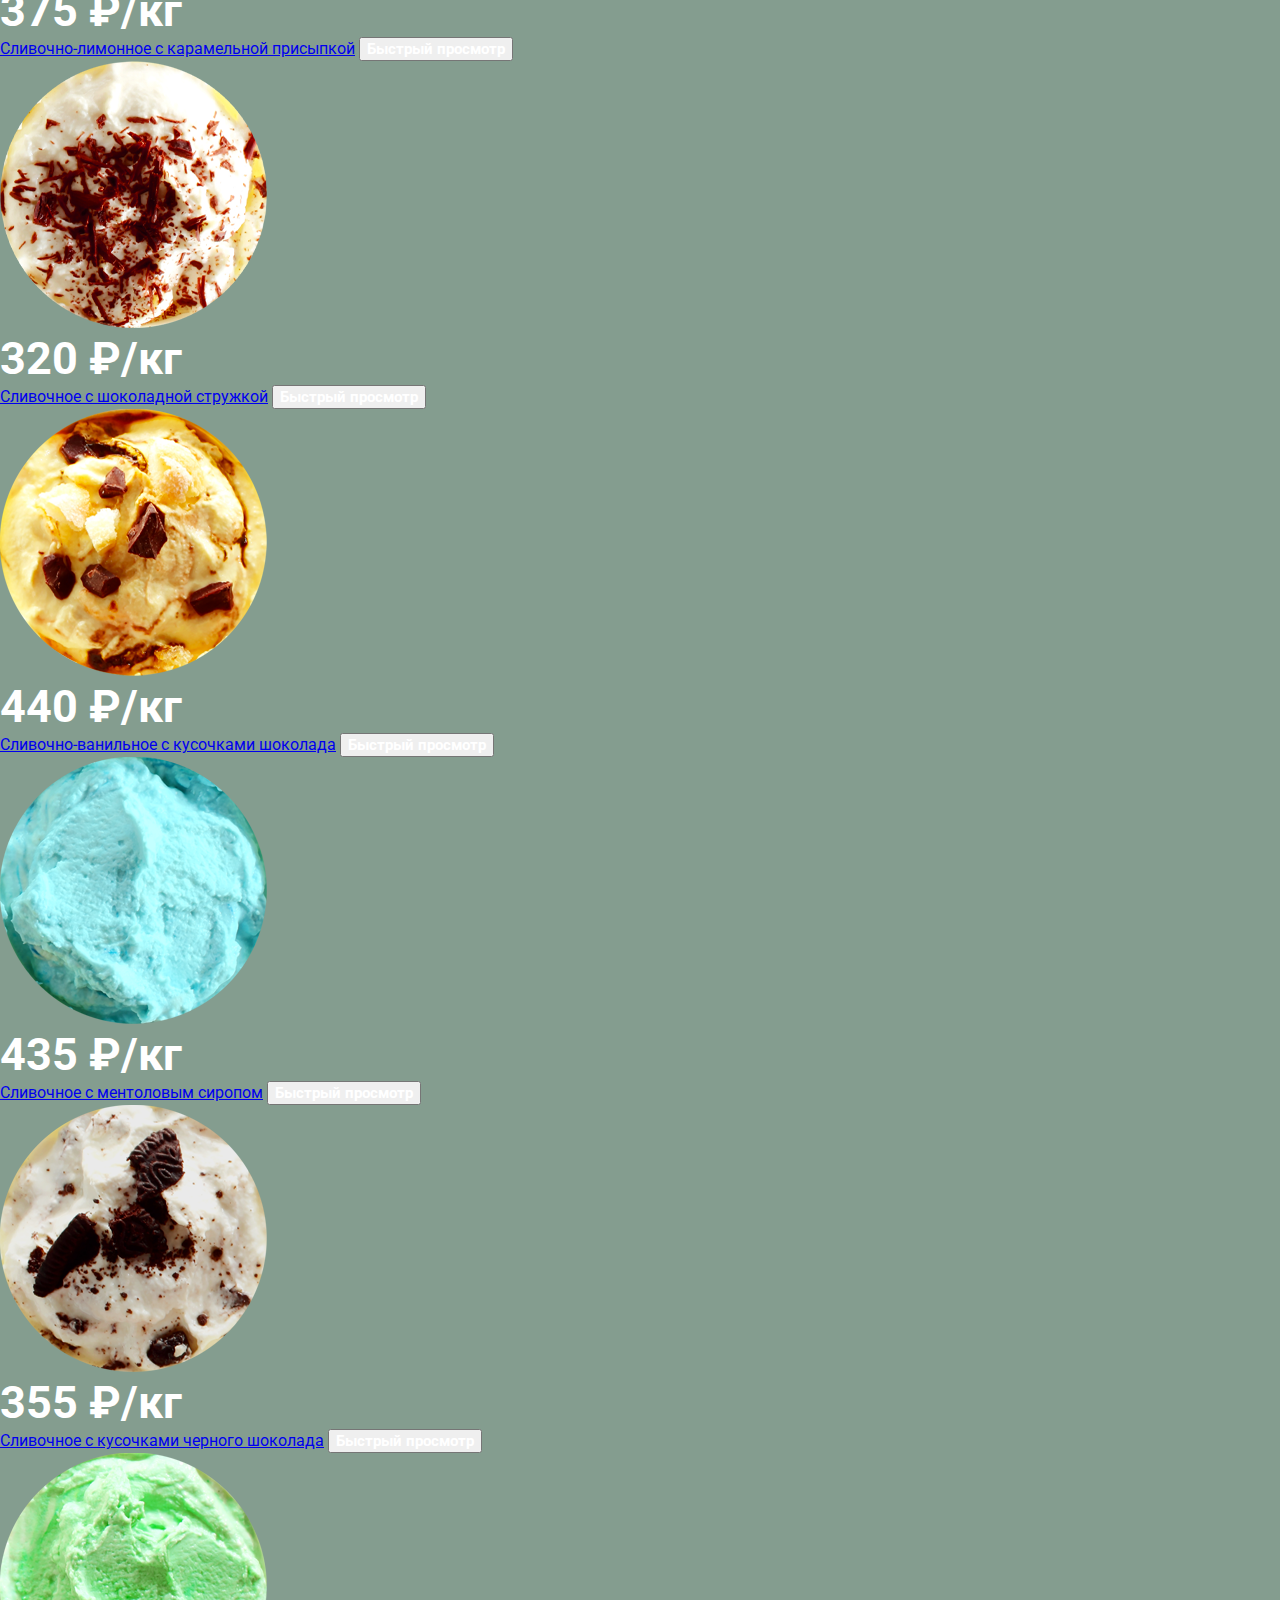
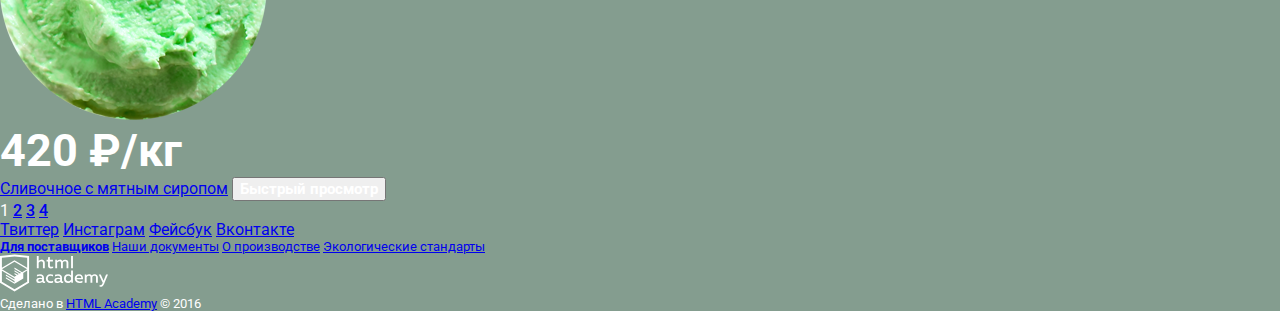
==== commit aae60fa1: "Добавил основные текстовые стили" ====
--- a/catalog.html
+++ b/catalog.html
@@ -4,14 +4,16 @@
     <head>
         <meta charset="utf-8">
         <title>Gllacy Shop</title>
-        <link href='https://fonts.googleapis.com/css?family=Roboto:400,500,700&subset=latin,cyrillic' rel='stylesheet' type='text/css'>
+        <link href='https://fonts.googleapis.com/css?family=Roboto:400,500,700,900&subset=latin,cyrillic' rel='stylesheet' type='text/css'>
+        <link href="css/style.css" rel="stylesheet" type="text/css">
+        <link href="css/normalize.css" rel="stylesheet" type="text/css">
     </head>
     
     <body>
         <header class="main-header">
             <div class="container">
                 <div class="header-logo">
-                    <a href="index.html"><img src="http://placehold.it/154x64" width="154" height="64" alt="Gllacy Shop"></a>
+                    <a href="index.html"><img src="img/logo.svg" width="154" height="64" alt="Gllacy Shop"></a>
                 </div>
                 <nav class="main-navigation">
                     <ul class="navigation-menu">
@@ -204,7 +206,7 @@
                 <section class="catalog">
                     <div class="catalog-item">
                         <div class="catalog-img">
-                            <img src="http://placehold.it/267x267" width="267" height="267" alt="Сливочное с апельсиновым джемом и цитрусовой стружкой">
+                            <img src="img/item-1.png" width="267" height="267" alt="Сливочное с апельсиновым джемом и цитрусовой стружкой">
                         </div>
                         <div class="catalog-price">
                             310 <span class="catalog-price-rubles">₽</span>/кг
@@ -214,7 +216,7 @@
                     </div>
                     <div class="catalog-item">
                         <div class="catalog-img">
-                            <img src="http://placehold.it/267x267" width="267" height="267" alt="Сливочно-кофейное с кусочками шоколада">
+                            <img src="img/item-2.png" width="267" height="267" alt="Сливочно-кофейное с кусочками шоколада">
                         </div>
                         <div class="catalog-price">
                             380 <span class="catalog-price-rubles">₽</span>/кг
@@ -224,7 +226,7 @@
                     </div>
                     <div class="catalog-item">
                         <div class="catalog-img">
-                            <img src="http://placehold.it/267x267" width="267" height="267" alt="Сливочно-клубничное с присыпкой из белого шоколада">
+                            <img src="img/item-3.png" width="267" height="267" alt="Сливочно-клубничное с присыпкой из белого шоколада">
                         </div>
                         <div class="catalog-price">
                             355 <span class="catalog-price-rubles">₽</span>/кг
@@ -234,7 +236,7 @@
                     </div>
                     <div class="catalog-item">
                         <div class="catalog-img">
-                            <img src="http://placehold.it/267x267" width="267" height="267" alt="Сливочное крем-брюле с карамельной подливкой">
+                            <img src="img/item-4.png" width="267" height="267" alt="Сливочное крем-брюле с карамельной подливкой">
                         </div>
                         <div class="catalog-price">
                             415 <span class="catalog-price-rubles">₽</span>/кг
@@ -244,7 +246,7 @@
                     </div>
                     <div class="catalog-item">
                         <div class="catalog-img">
-                            <img src="http://placehold.it/267x267" width="267" height="267" alt="Сливочное с брусничным джемом">
+                            <img src="img/item-5.png" width="267" height="267" alt="Сливочное с брусничным джемом">
                         </div>
                         <div class="catalog-price">
                             325 <span class="catalog-price-rubles">₽</span>/кг
@@ -254,7 +256,7 @@
                     </div>
                     <div class="catalog-item">
                         <div class="catalog-img">
-                            <img src="http://placehold.it/267x267" width="267" height="267" alt="Сливочно-черничное с цельными ягодами черники">
+                            <img src="img/item-6.png" width="267" height="267" alt="Сливочно-черничное с цельными ягодами черники">
                         </div>
                         <div class="catalog-price">
                             410 <span class="catalog-price-rubles">₽</span>/кг
@@ -264,7 +266,7 @@
                     </div>
                     <div class="catalog-item">
                         <div class="catalog-img">
-                            <img src="http://placehold.it/267x267" width="267" height="267" alt="Сливочно-лимонное с карамельной присыпкой">
+                            <img src="img/item-7.png" width="267" height="267" alt="Сливочно-лимонное с карамельной присыпкой">
                         </div>
                         <div class="catalog-price">
                             375 <span class="catalog-price-rubles">₽</span>/кг
@@ -274,7 +276,7 @@
                     </div>
                     <div class="catalog-item">
                         <div class="catalog-img">
-                            <img src="http://placehold.it/267x267" width="267" height="267" alt="Сливочное с шоколадной стружкой">
+                            <img src="img/item-8.png" width="267" height="267" alt="Сливочное с шоколадной стружкой">
                         </div>
                         <div class="catalog-price">
                             320 <span class="catalog-price-rubles">₽</span>/кг
@@ -284,7 +286,7 @@
                     </div>
                     <div class="catalog-item">
                         <div class="catalog-img">
-                            <img src="http://placehold.it/267x267" width="267" height="267" alt="Сливочно-ванильное с кусочками шоколада">
+                            <img src="img/item-9.png" width="267" height="267" alt="Сливочно-ванильное с кусочками шоколада">
                         </div>
                         <div class="catalog-price">
                             440 <span class="catalog-price-rubles">₽</span>/кг
@@ -294,7 +296,7 @@
                     </div>
                     <div class="catalog-item">
                         <div class="catalog-img">
-                            <img src="http://placehold.it/267x267" width="267" height="267" alt="Сливочноe с ментоловым сиропом">
+                            <img src="img/item-10.png" width="267" height="267" alt="Сливочноe с ментоловым сиропом">
                         </div>
                         <div class="catalog-price">
                             435 <span class="catalog-price-rubles">₽</span>/кг
@@ -304,7 +306,7 @@
                     </div>
                     <div class="catalog-item">
                         <div class="catalog-img">
-                            <img src="http://placehold.it/267x267" width="267" height="267" alt="Сливочное с кусочками черного шоколада">
+                            <img src="img/item-11.png" width="267" height="267" alt="Сливочное с кусочками черного шоколада">
                         </div>
                         <div class="catalog-price">
                             355 <span class="catalog-price-rubles">₽</span>/кг
@@ -314,7 +316,7 @@
                     </div>
                     <div class="catalog-item">
                         <div class="catalog-img">
-                            <img src="http://placehold.it/267x267" width="267" height="267" alt="Сливочное с мятным сиропом">
+                            <img src="img/item-12.png" width="267" height="267" alt="Сливочное с мятным сиропом">
                         </div>
                         <div class="catalog-price">
                             420 <span class="catalog-price-rubles">₽</span>/кг
@@ -348,7 +350,7 @@
                     </section>
                     <section class="footer-copyright">
                         <div class="footer-logo">
-                            <img src="http://placehold.it/108x38" width="108" height="38" alt="HTML Academy">
+                            <img src="img/logo-htmlacademy.svg" width="108" height="38" alt="HTML Academy">
                         </div>
                         <div class="footer-links">
                         Сделано в <a href="#">HTML Academy</a> © 2016
--- a/css/style.css
+++ b/css/style.css
@@ -0,0 +1,199 @@
+body {
+    font-family: "Roboto", "Arial", sans-serif;
+    line-height: normal; 
+    color: #fff;
+    background: #849d8f;
+}
+
+
+
+
+/* Text styles */
+
+
+.navigation-menu {
+    font-size: 16px;
+    font-weight: 700;
+}
+
+.navigation-menu-dropdown {
+    font-size: 14px;
+    color: #343434;
+    font-weight: 400;
+}
+
+.navigation-menu-dropdown .navigation-menu-special {
+    font-weight: 700;
+}
+
+.authorization-title {
+    font-size: 14px;
+    font-weight: 500;
+}
+
+.hours-header {
+    font-size: 14px;
+    font-weight: 700;
+}
+
+.phone-header {
+    font-size: 22px;
+    font-weight: 900;
+}
+
+.title-slider {
+    font-size: 60px;
+    line-height: 60px; 
+    font-weight: 900;
+}
+
+.promo-banner-title {
+    font-size: 35px;
+    font-weight: 700;
+}
+
+.promo-banner-text {
+    font-size: 18px;
+    font-weight: 700;
+}
+
+.catalog-price {
+    font-size: 45px;
+    font-weight: 700;
+}
+
+.catalog-name {
+    font-size: 16px;
+    line-height: 22px;
+    font-weight: 400;
+}
+
+.qualities-title {
+    font-size: 24px;
+    line-height: 30px;
+    color: #323232;
+    font-weight: 500;
+}
+
+.quality-text {
+    font-size: 16px;
+    line-height: 22px;
+    color: #323232;
+    font-weight: 400;
+}
+
+.blog-banner-new {
+    font-size: 16px;
+    color: #5a5a5a;
+    font-weight: 400;
+}
+
+.blog-banner-title {
+    font-size: 24px;
+    color: #353535;
+    font-weight: 500;
+}
+
+.newsletter-banner-text {
+    font-size: 16px;
+    line-height: 22px;
+    color: #5a5a5a;
+    font-weight: 400;    
+}
+
+.contacts-block-office {
+    font-size: 14px;
+    line-height: 20px;
+    color: #343434;
+    font-weight: 400;    
+}
+
+.contacts-block-office b {
+    font-size: 18px;
+    line-height: 24px;
+    color: #343434;
+    font-weight: 700;    
+}
+
+.contacts-block-phone {
+    font-size: 14px;
+    line-height: 20px;
+    color: #343434;
+    font-weight: 400;    
+}
+
+.contacts-block-phone b {
+    font-size: 18px;
+    line-height: 24px;
+    color: #343434;
+    font-weight: 700;    
+}
+
+.footer-links {
+    font-size: 13px;
+    font-weight: 400;    
+}
+
+.footer-links-special {
+    font-size: 13px;
+    font-weight: 700;    
+}
+
+.footer-links-copyright {
+    font-size: 12px;
+    font-weight: 400;    
+}   
+
+.catalog-breadcrumbs {
+    font-size: 14px;
+    font-weight: 400;
+}
+
+.catalog-title {
+    font-size: 35px;
+    line-height: 30px;
+    font-weight: 700;
+}
+
+.catalog-filter-title {
+    font-size: 14px;
+    font-weight: 500;
+}   
+
+.catalog-filter-select {
+    font-size: 16px;
+    font-weight: 500;
+}
+
+.pagination-btn {
+    font-size: 16px;
+    font-weight: 500;
+}
+
+.medium-btn {
+    font-size: 16px;
+    font-weight: 500;
+}
+
+.big-btn {
+    font-size: 32px;
+    font-weight: 700;
+}
+
+.medium-btn {
+    font-size: 18px;
+    font-weight: 700;
+}
+
+.small-btn {
+    font-size: 15px;
+    font-weight: 700;
+}
+
+
+
+
+/* Control styles */
+
+
+/* Link styles */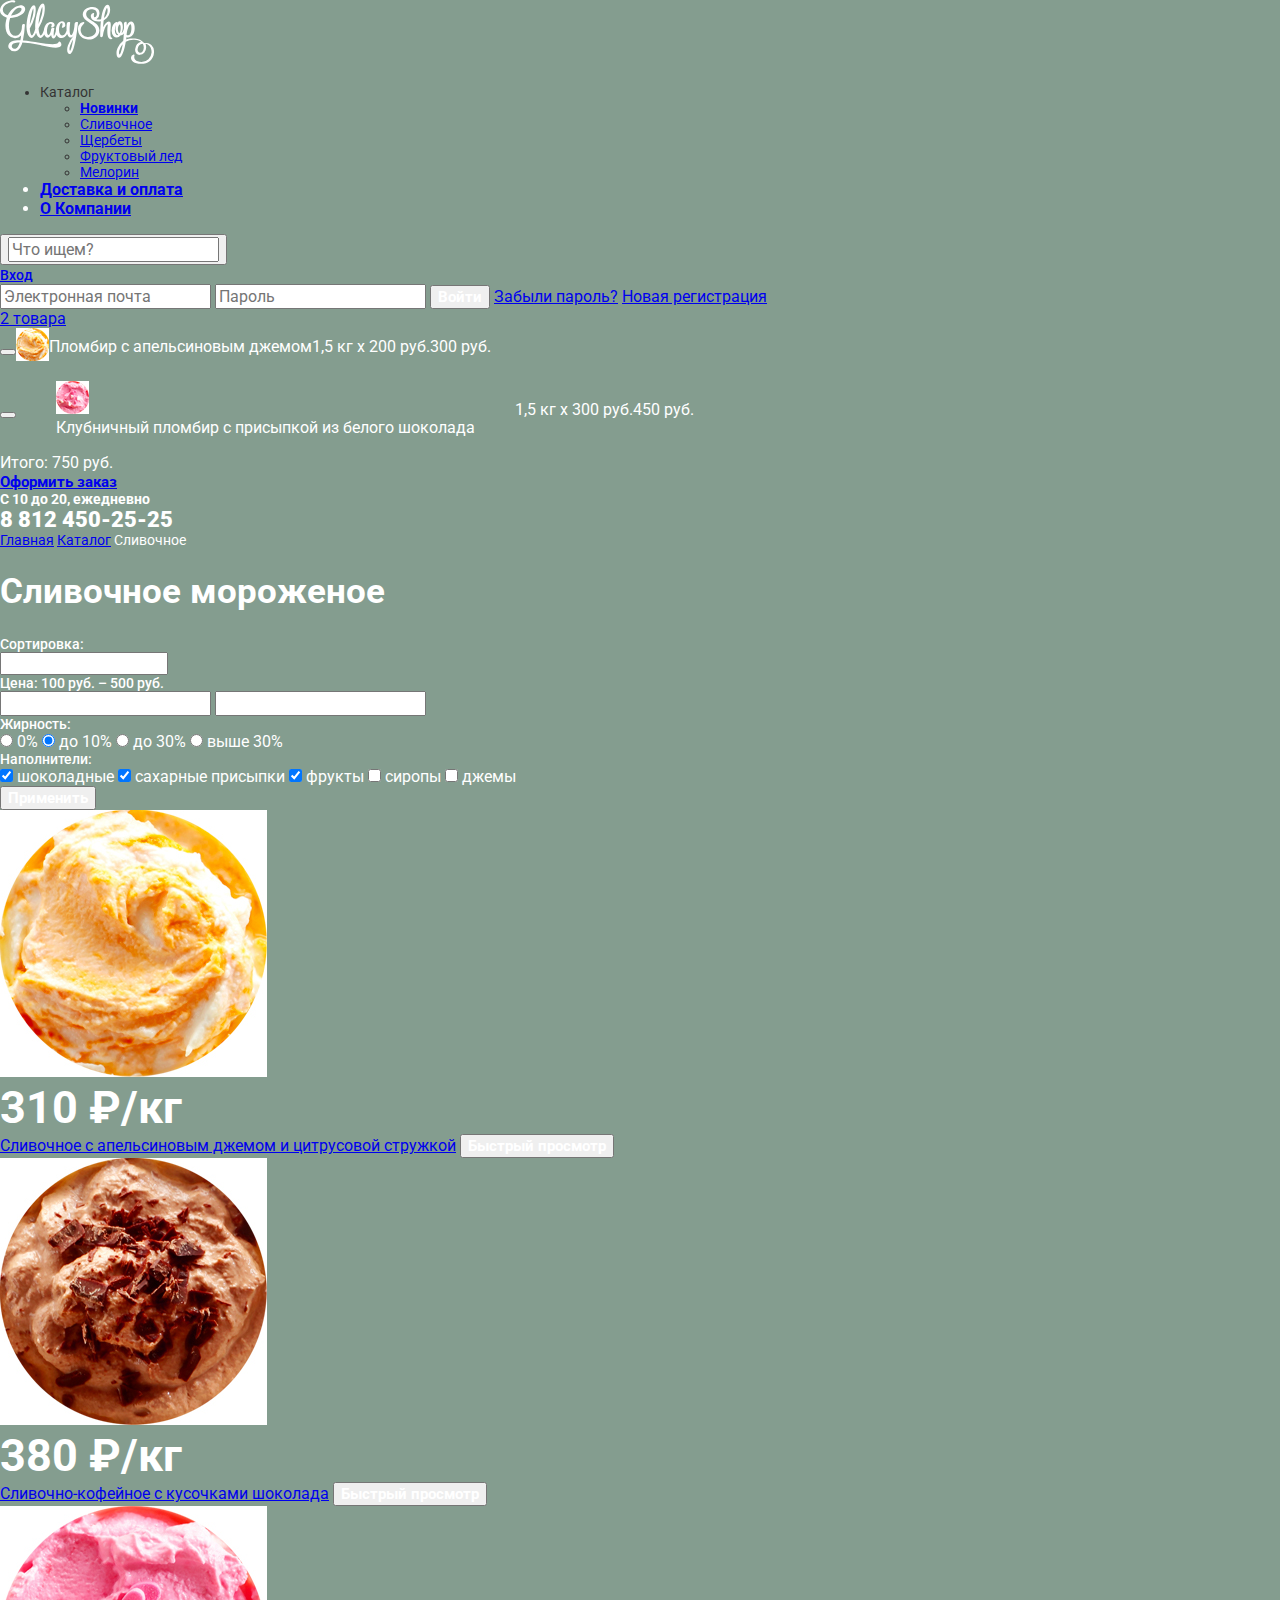
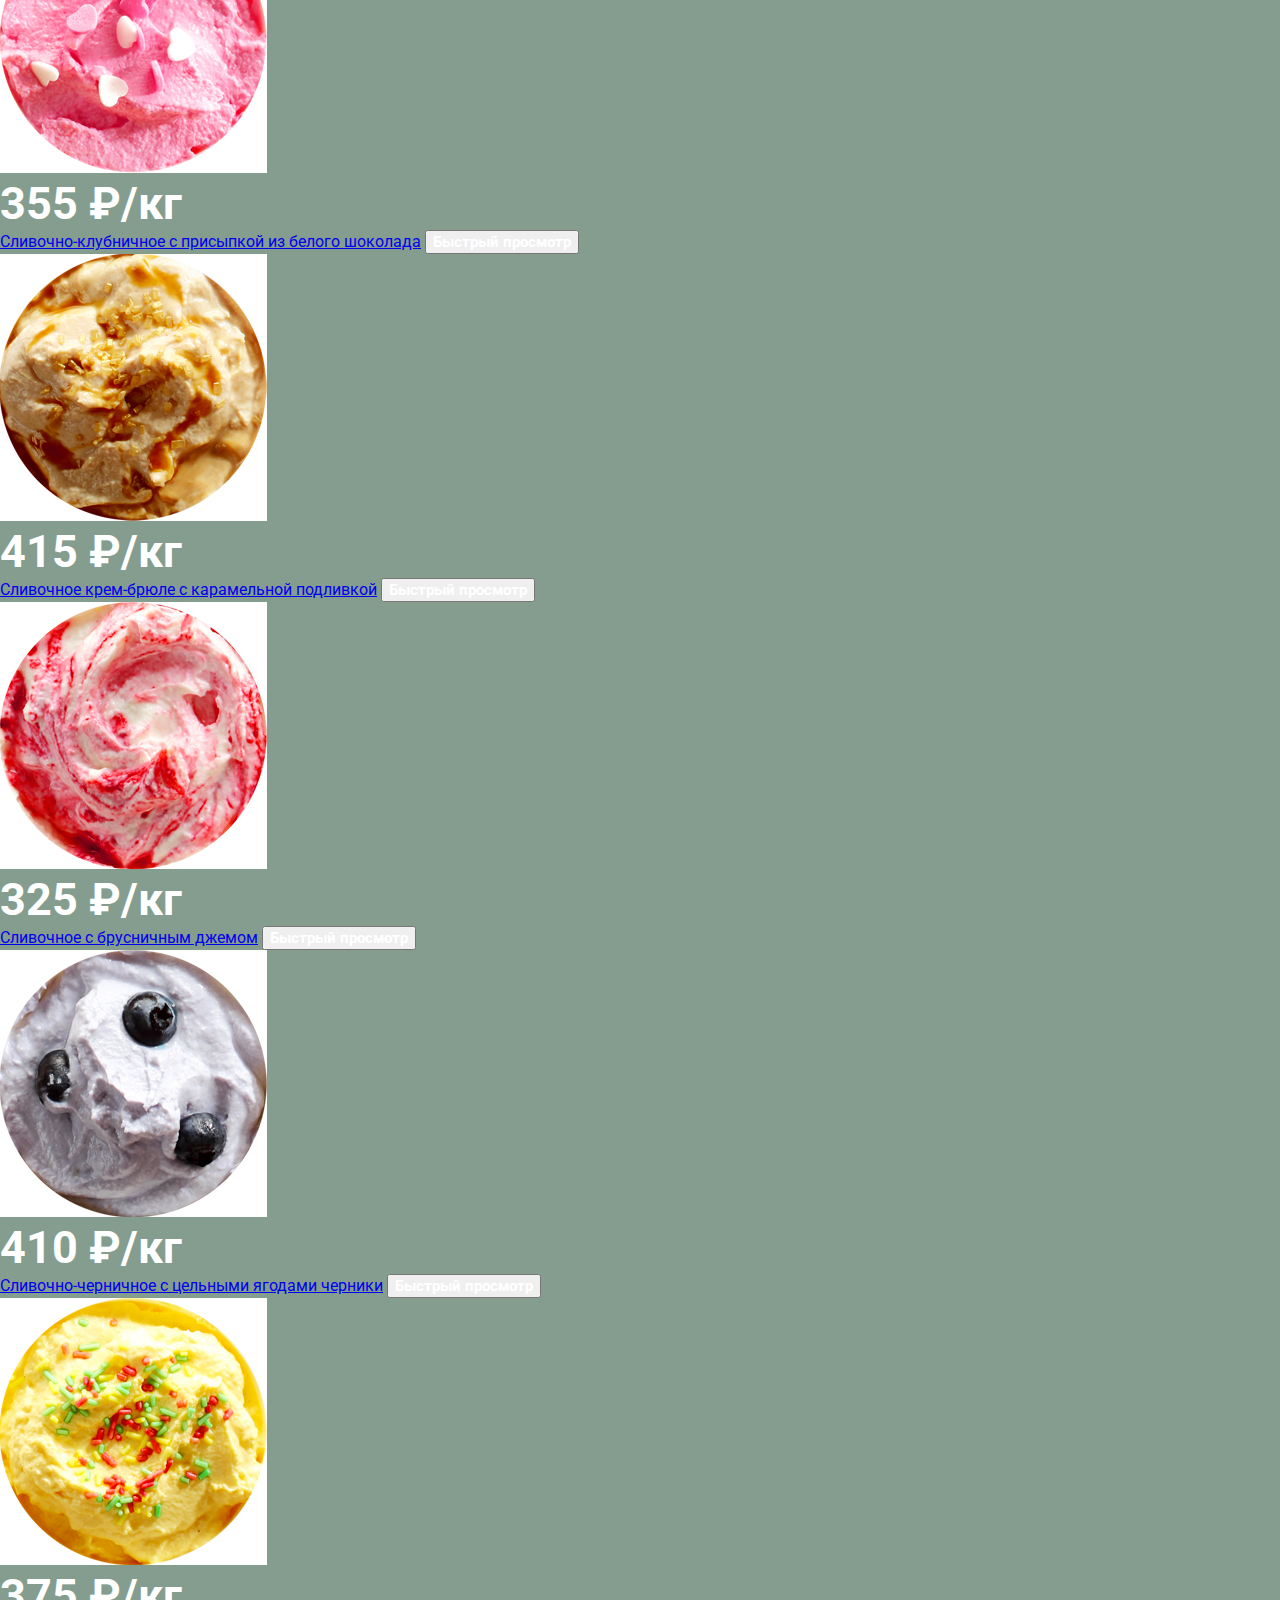
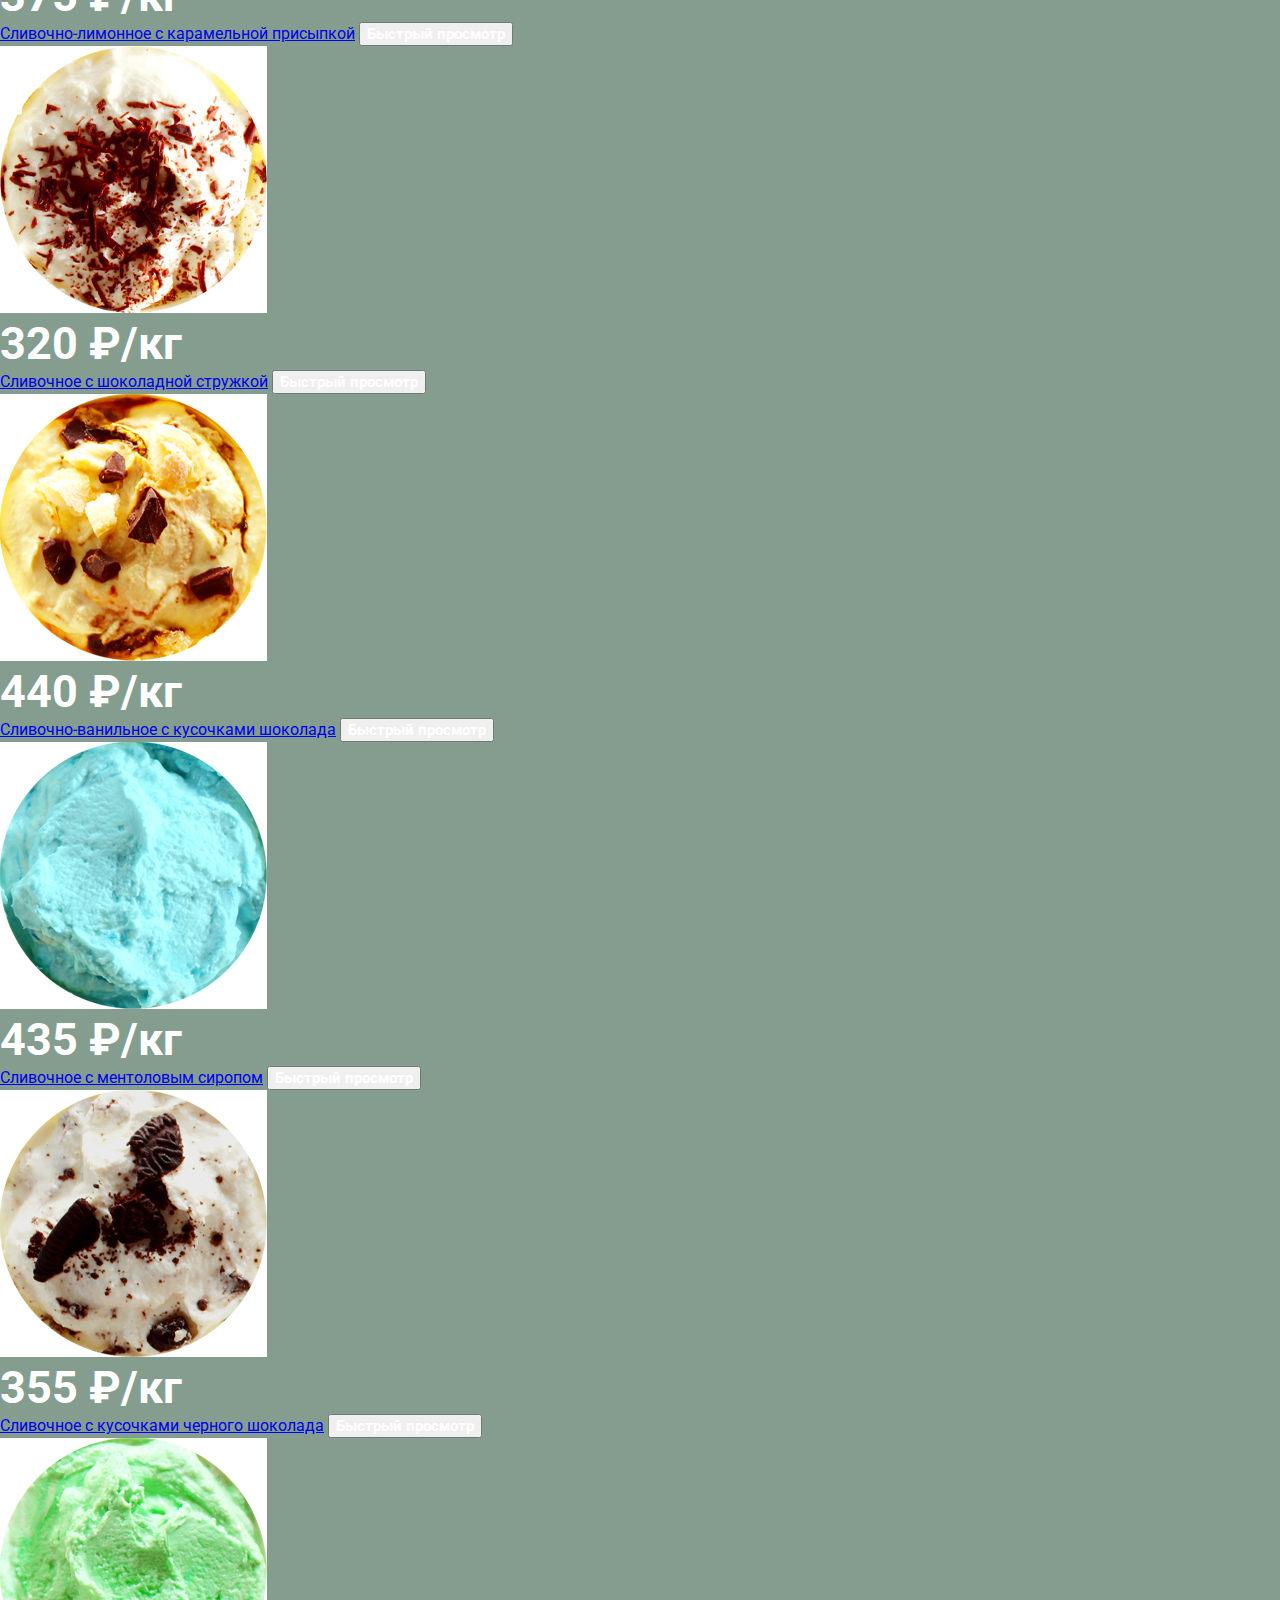
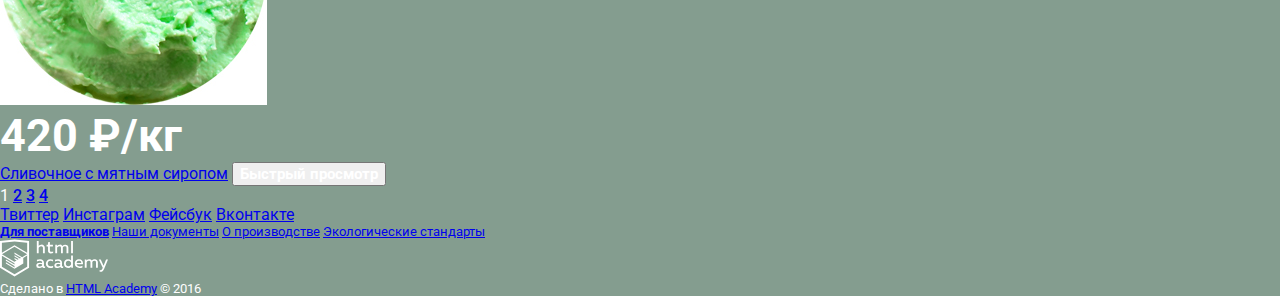
==== commit 1a570507: "Внес правки в шапку, обновил изображения" ====
--- a/catalog.html
+++ b/catalog.html
@@ -46,13 +46,15 @@
                     </ul>
                 </nav>
                 <div class="search">
-                    <button class="search-btn" type="submit">
-                        <div class="search-form">
-                            <form action="#" method="get">
-                                <input type="search" placeholder="Что ищем?">
-                            </form>
-                        </div>
-                    </button>
+                    <form action="#" method="get">
+                        <button class="search-btn" type="submit">
+                            <div class="search-form">
+
+                            <input type="search" placeholder="Что ищем?">
+
+                            </div>
+                        </button>
+                    </form>
                 </div>
                 <div class="authorization">
                     <a class="authorization-title" href="#">Вход</a>
@@ -78,12 +80,10 @@
                                         <button class="cart-item-delete"></button>
                                     </td>
                                     <td>
-                                        <figure>
-                                        <img src="http://placehold.it/33x33" width="33" height="33" alt="Пломбир с апельсиновым джемом">
-                                            <figcaption>
-                                            Пломбир с апельсиновым джемом
-                                            </figcaption>
-                                        </figure>
+                                        <img src="img/ice-miniature-1.jpg" width="33" height="33" alt="Пломбир с апельсиновым джемом">
+                                    </td>
+                                    <td>
+                                        Пломбир с апельсиновым джемом
                                     </td>
                                     <td>
                                         1,5 кг <span class="cart-item-weight-gray">х 200 руб.</span>
@@ -102,7 +102,7 @@
                                     </td>
                                     <td>
                                         <figure>
-                                        <img src="http://placehold.it/33x33" width="33" height="33" alt="Клубничный пломбир с присыпкой из белого шоколада">
+                                        <img src="img/ice-miniature-2.jpg" width="33" height="33" alt="Клубничный пломбир с присыпкой из белого шоколада">
                                             <figcaption>
                                             Клубничный пломбир с присыпкой из белого шоколада
                                             </figcaption>
@@ -206,7 +206,7 @@
                 <section class="catalog">
                     <div class="catalog-item">
                         <div class="catalog-img">
-                            <img src="img/item-1.png" width="267" height="267" alt="Сливочное с апельсиновым джемом и цитрусовой стружкой">
+                            <img src="img/item-1.jpg" width="267" height="267" alt="Сливочное с апельсиновым джемом и цитрусовой стружкой">
                         </div>
                         <div class="catalog-price">
                             310 <span class="catalog-price-rubles">₽</span>/кг
@@ -216,7 +216,7 @@
                     </div>
                     <div class="catalog-item">
                         <div class="catalog-img">
-                            <img src="img/item-2.png" width="267" height="267" alt="Сливочно-кофейное с кусочками шоколада">
+                            <img src="img/item-2.jpg" width="267" height="267" alt="Сливочно-кофейное с кусочками шоколада">
                         </div>
                         <div class="catalog-price">
                             380 <span class="catalog-price-rubles">₽</span>/кг
@@ -226,7 +226,7 @@
                     </div>
                     <div class="catalog-item">
                         <div class="catalog-img">
-                            <img src="img/item-3.png" width="267" height="267" alt="Сливочно-клубничное с присыпкой из белого шоколада">
+                            <img src="img/item-3.jpg" width="267" height="267" alt="Сливочно-клубничное с присыпкой из белого шоколада">
                         </div>
                         <div class="catalog-price">
                             355 <span class="catalog-price-rubles">₽</span>/кг
@@ -236,7 +236,7 @@
                     </div>
                     <div class="catalog-item">
                         <div class="catalog-img">
-                            <img src="img/item-4.png" width="267" height="267" alt="Сливочное крем-брюле с карамельной подливкой">
+                            <img src="img/item-4.jpg" width="267" height="267" alt="Сливочное крем-брюле с карамельной подливкой">
                         </div>
                         <div class="catalog-price">
                             415 <span class="catalog-price-rubles">₽</span>/кг
@@ -246,7 +246,7 @@
                     </div>
                     <div class="catalog-item">
                         <div class="catalog-img">
-                            <img src="img/item-5.png" width="267" height="267" alt="Сливочное с брусничным джемом">
+                            <img src="img/item-5.jpg" width="267" height="267" alt="Сливочное с брусничным джемом">
                         </div>
                         <div class="catalog-price">
                             325 <span class="catalog-price-rubles">₽</span>/кг
@@ -256,7 +256,7 @@
                     </div>
                     <div class="catalog-item">
                         <div class="catalog-img">
-                            <img src="img/item-6.png" width="267" height="267" alt="Сливочно-черничное с цельными ягодами черники">
+                            <img src="img/item-6.jpg" width="267" height="267" alt="Сливочно-черничное с цельными ягодами черники">
                         </div>
                         <div class="catalog-price">
                             410 <span class="catalog-price-rubles">₽</span>/кг
@@ -266,7 +266,7 @@
                     </div>
                     <div class="catalog-item">
                         <div class="catalog-img">
-                            <img src="img/item-7.png" width="267" height="267" alt="Сливочно-лимонное с карамельной присыпкой">
+                            <img src="img/item-7.jpg" width="267" height="267" alt="Сливочно-лимонное с карамельной присыпкой">
                         </div>
                         <div class="catalog-price">
                             375 <span class="catalog-price-rubles">₽</span>/кг
@@ -276,7 +276,7 @@
                     </div>
                     <div class="catalog-item">
                         <div class="catalog-img">
-                            <img src="img/item-8.png" width="267" height="267" alt="Сливочное с шоколадной стружкой">
+                            <img src="img/item-8.jpg" width="267" height="267" alt="Сливочное с шоколадной стружкой">
                         </div>
                         <div class="catalog-price">
                             320 <span class="catalog-price-rubles">₽</span>/кг
@@ -286,7 +286,7 @@
                     </div>
                     <div class="catalog-item">
                         <div class="catalog-img">
-                            <img src="img/item-9.png" width="267" height="267" alt="Сливочно-ванильное с кусочками шоколада">
+                            <img src="img/item-9.jpg" width="267" height="267" alt="Сливочно-ванильное с кусочками шоколада">
                         </div>
                         <div class="catalog-price">
                             440 <span class="catalog-price-rubles">₽</span>/кг
@@ -296,7 +296,7 @@
                     </div>
                     <div class="catalog-item">
                         <div class="catalog-img">
-                            <img src="img/item-10.png" width="267" height="267" alt="Сливочноe с ментоловым сиропом">
+                            <img src="img/item-10.jpg" width="267" height="267" alt="Сливочноe с ментоловым сиропом">
                         </div>
                         <div class="catalog-price">
                             435 <span class="catalog-price-rubles">₽</span>/кг
@@ -306,7 +306,7 @@
                     </div>
                     <div class="catalog-item">
                         <div class="catalog-img">
-                            <img src="img/item-11.png" width="267" height="267" alt="Сливочное с кусочками черного шоколада">
+                            <img src="img/item-11.jpg" width="267" height="267" alt="Сливочное с кусочками черного шоколада">
                         </div>
                         <div class="catalog-price">
                             355 <span class="catalog-price-rubles">₽</span>/кг
@@ -316,7 +316,7 @@
                     </div>
                     <div class="catalog-item">
                         <div class="catalog-img">
-                            <img src="img/item-12.png" width="267" height="267" alt="Сливочное с мятным сиропом">
+                            <img src="img/item-12.jpg" width="267" height="267" alt="Сливочное с мятным сиропом">
                         </div>
                         <div class="catalog-price">
                             420 <span class="catalog-price-rubles">₽</span>/кг
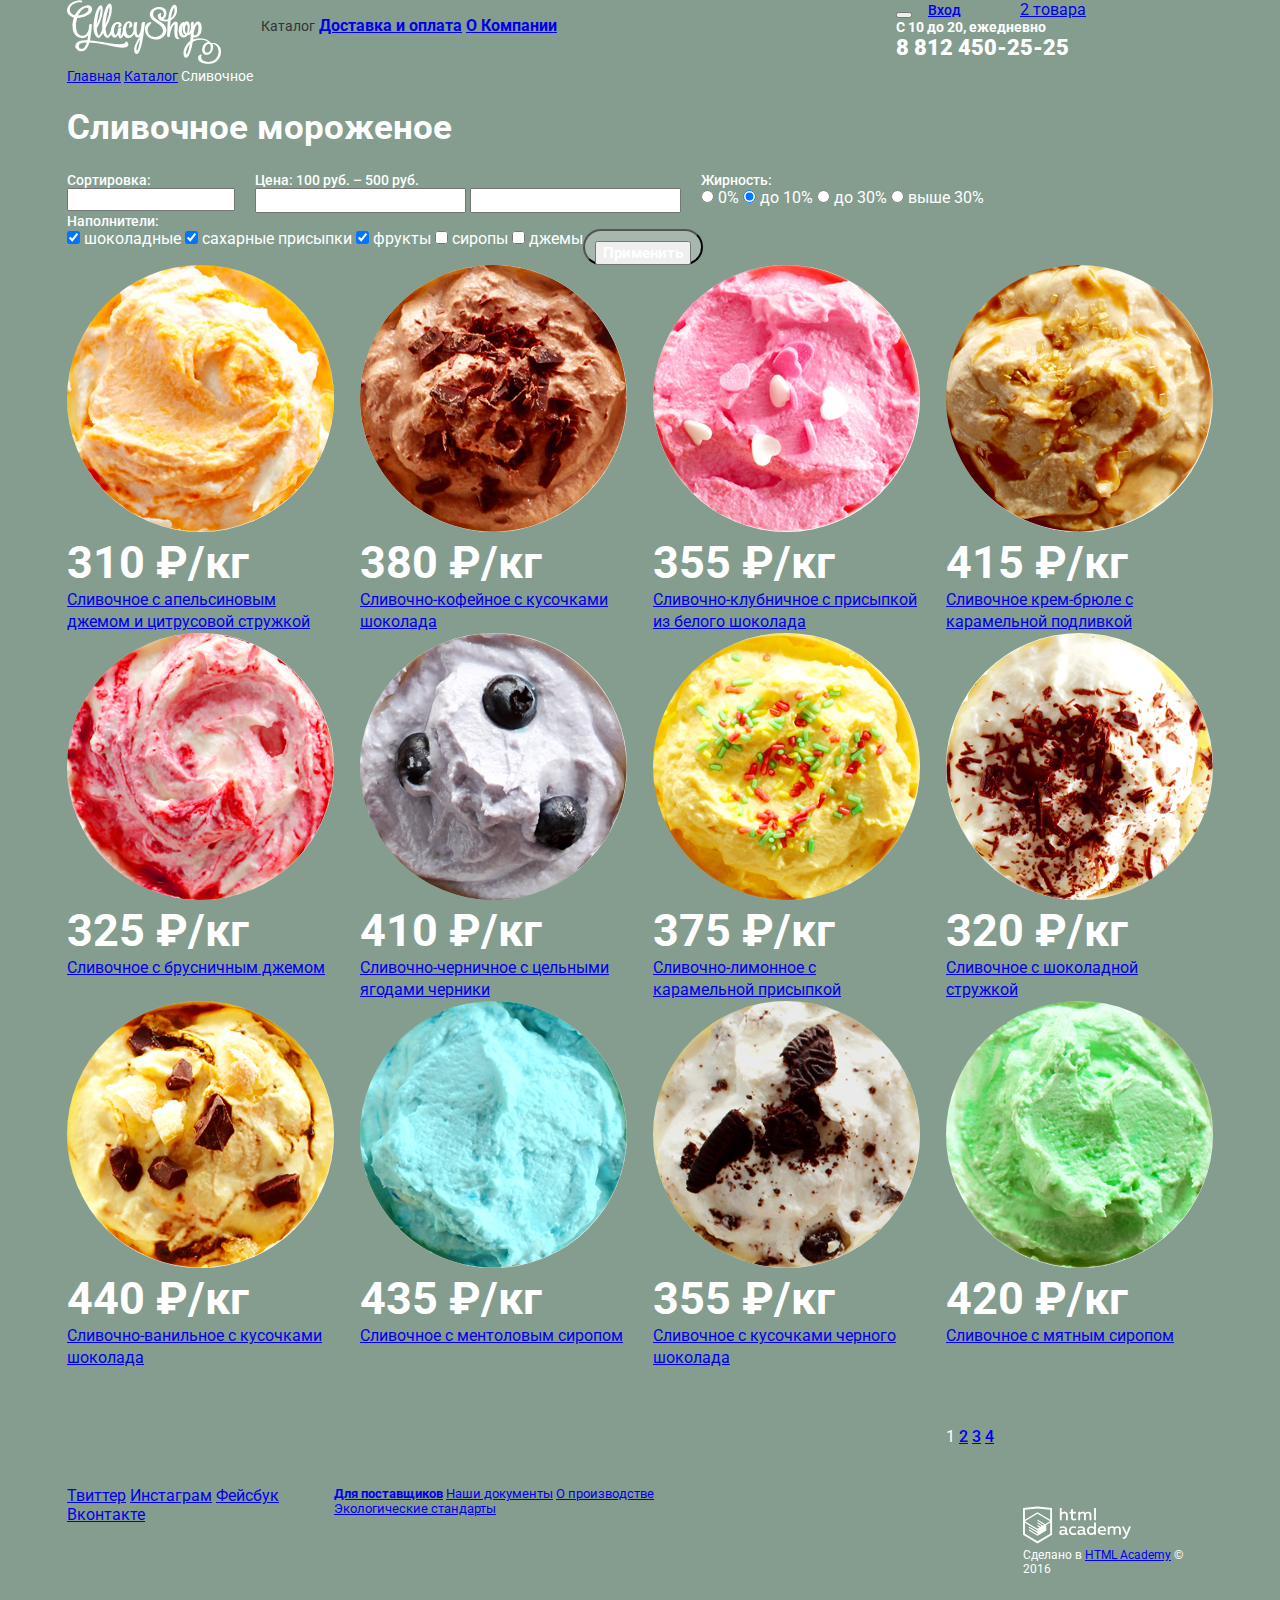
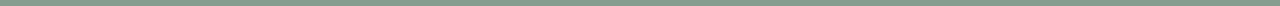
==== commit 40fcfa29: "Сделал сетку" ====
--- a/catalog.html
+++ b/catalog.html
@@ -11,7 +11,7 @@
     
     <body>
         <header class="main-header">
-            <div class="container">
+            <div class="container clearfix">
                 <div class="header-logo">
                     <a href="index.html"><img src="img/logo.svg" width="154" height="64" alt="Gllacy Shop"></a>
                 </div>
@@ -137,7 +137,7 @@
                         <span class="catalog-breadcrumbs-active">Сливочное</span>
                     </div>
                 </section>
-                <section class="catalog-filter">
+                <section class="catalog-filter clearfix">
                     <h2 class="catalog-title">Сливочное мороженое</h2>
                     <form action="#" method="post">
                         <div class="catalog-filter-sort">
@@ -197,9 +197,9 @@
                             <label for="jams">
                                 <input type="checkbox" name="jams" id="jams"> джемы
                             </label>
-                        </div>
-                        <div class="btn secondary-btn small-btn">
-                        <input type="submit" value="Применить">
+                            <button class="btn secondary-btn small-btn">
+                                <input type="submit" value="Применить">
+                            </button>
                         </div>
                     </form>
                 </section>
@@ -335,7 +335,7 @@
                 </section>
             </main>
             <footer class="main-footer">
-                <div class="container">
+                <div class="container clearfix">
                     <section class="footer-social">
                         <a class="social-btn twitter-btn" href="#">Твиттер</a>
                         <a class="social-btn instagram-btn" href="#">Инстаграм</a>
@@ -352,7 +352,7 @@
                         <div class="footer-logo">
                             <img src="img/logo-htmlacademy.svg" width="108" height="38" alt="HTML Academy">
                         </div>
-                        <div class="footer-links">
+                        <div class="footer-links-copyright">
                         Сделано в <a href="#">HTML Academy</a> © 2016
                         </div>
                     </section>
--- a/css/style.css
+++ b/css/style.css
@@ -5,6 +5,10 @@
     background: #849d8f;
 }
 
+* {
+    box-sizing: border-box;
+}
+
 
 
 
@@ -193,7 +197,303 @@
 
 
 
-/* Control styles */
-
-
-/* Link styles */+/* Grid */
+
+
+.clearfix::after {
+    content: "";
+    display: table;
+    clear: both;
+}
+
+.container {
+    width: 1200px;
+    padding: 0 27px; 
+    margin: 0 auto;
+}
+
+.main-content-left {
+    float: left;
+    width: 560px;
+    margin-right: 26px;
+}
+
+.main-content-right {
+    float: right;
+    width: 560px;
+}
+
+.header-logo {
+    width: 154px;
+    float: left;
+}
+
+.main-navigation {
+    width: 675px;
+    float: left;
+}
+
+.search {
+    width: 32px;
+    float: left;
+}
+
+.authorization {
+    width: 92px;
+    float: left;
+}
+
+.cart {
+    width: 117px;
+    float: left;
+}
+
+.information-block {
+    
+}
+
+.main-header {
+    margin-bottom: 0px;
+}
+
+.main-slider {
+    width: 1146px;
+    height: 881px;
+    margin: 0 auto;
+    margin-bottom: 40px;
+}
+
+.promo-banner {
+    min-height: 230px;
+    padding: 1px 20px 20px 20px;
+}
+
+.promo {
+    margin-bottom: 40px;
+}
+
+.blog-banner {
+    min-height: 220px;
+    padding-top: 25px;
+    padding-left: 20px;
+}
+
+.newsletter-banner {
+    min-height: 220px;
+    padding-top: 40px;
+    padding-bottom: 40px;
+    padding: 25px;
+}
+
+.qualities {
+    margin-bottom: 40px;
+    padding-bottom: 25px;
+}
+
+.qualities-title {
+    width: 1100px;
+    padding-top: 30px;
+}
+
+.quality-text {
+    width: 485px;
+}
+
+.banner {
+    margin-bottom: 40px;
+}
+
+.catalog-item {
+    float: left;
+    width: 267px;
+    margin-right: 26px;
+}
+
+.catalog-item:nth-child(4n+4) {
+    margin-right: 0px;
+}
+
+.catalog {
+    margin-bottom: 40px;
+}
+
+.main-footer {
+    padding-top: 35px;
+    padding-bottom: 30px;
+}
+
+.footer-social {
+    float: left;
+    width: 267px;
+}
+
+.footer-links {
+    float: left;
+    width: 400px;
+}
+
+.footer-copyright {
+    padding-top: 20px;
+    float: right;
+    width: 190px;
+}
+
+.contacts-block {
+    width: 302px;
+    padding: 30px 25px 30px 25px;
+}
+
+.contacts-block-office b,
+.contacts-block-phone b {
+    display: block;
+}
+
+.contacts-block .btn {
+    display: block;
+}
+
+.information-block {
+    float: left;
+}
+
+.catalog-filter-sort {
+    float: left;
+    margin-right: 20px;
+}
+
+.catalog-filter-price {
+    float: left;
+    margin-right: 20px;
+}
+
+.catalog-filter-fat {
+    float: left;
+}
+
+.catalog-filter-fillers {
+    float: left;
+}
+
+.catalog-filter-fillers .btn {
+    float: right;
+}
+
+.catalog-pagination {
+    float: left;
+    margin-top: 80px;
+    margin-bottom: 40px;
+}
+
+
+
+
+
+
+
+/* Navigation */
+
+.navigation-menu li {
+    display: inline-block;
+}
+
+
+
+
+/* Background */
+
+.qualities, .blog-banner, .newsletter-banner, .contacts-block {
+    border-radius: 15px;
+    background: #fff;
+}
+
+.promo-banner {
+    border-radius: 15px;
+    background: #000;
+}
+
+.main-map {
+    width: 100%;
+    height: 430px;
+    background: url(../img/map.jpg) no-repeat;
+}
+
+
+
+
+/* Images */
+
+
+.catalog-img img {
+    width: 267px;
+    height: 267px;
+    border-radius: 50%;
+}
+
+
+
+/* Buttons */
+
+
+.btn {
+    text-decoration: none;
+    color: #fff;
+}
+
+.primary-btn {
+    background-color: #ef6140;
+} 
+
+.secondary-btn {
+    background-color: #a6b7ad;
+}
+
+.small-btn {
+    height: 36px;
+    padding: 10px;
+    border-radius: 18px;
+}
+
+.medium-btn {
+    height: 46px;
+    padding: 10px;
+    border-radius: 23px;
+}
+
+.big-btn {
+    height: 67px;
+    padding: 10px;
+    border-radius: 32px;
+}
+
+
+
+/* Slider */
+
+.slider-slides {
+    width: 300%;
+}
+
+.slider-slide-1, 
+.slider-slide-2, 
+.slider-slide-3 {  
+    float: left;
+}
+
+.slider-content {
+    overflow: hidden;
+}
+
+
+/* Default state */
+
+.navigation-menu-dropdown ul,
+.search .search-form,
+.authorization .authorization-form,
+.cart .cart-form,
+.catalog-item button,
+.feedback-form{
+    display: none;
+}
+
+
+/* Icons */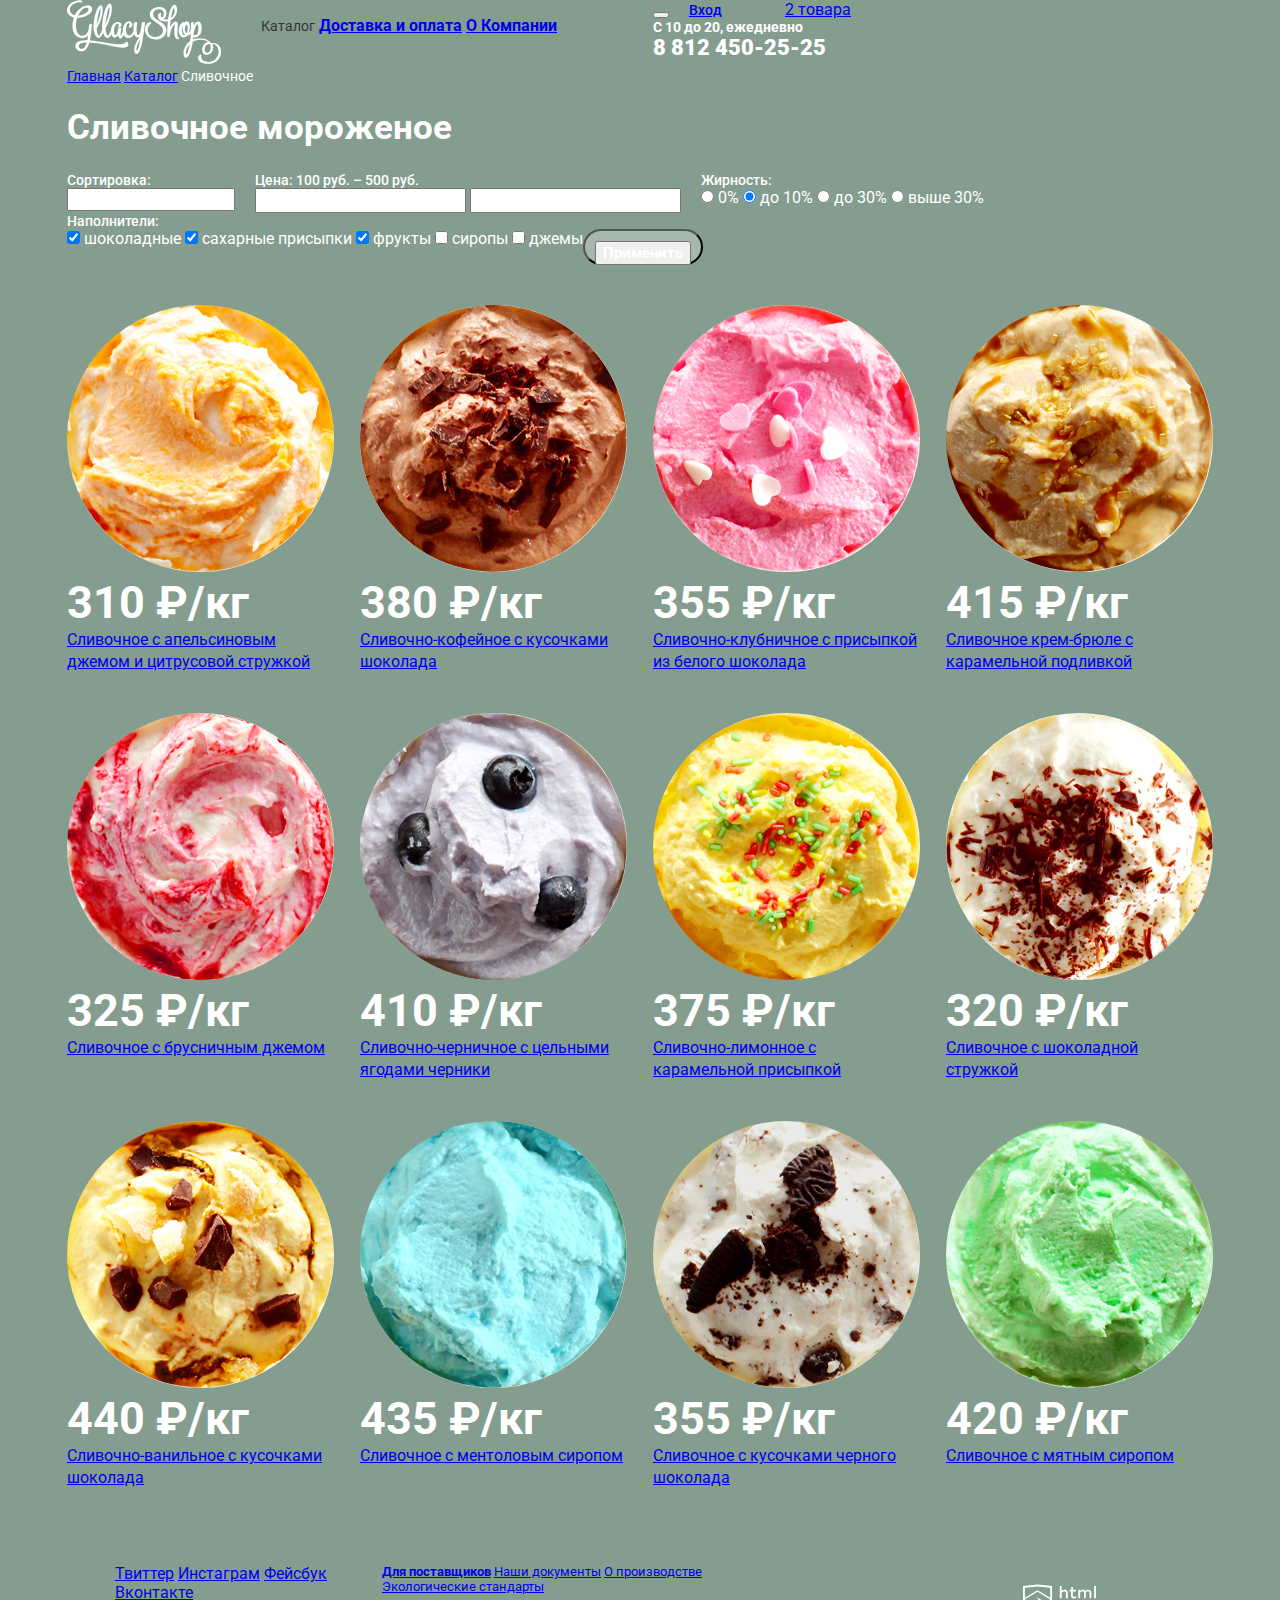
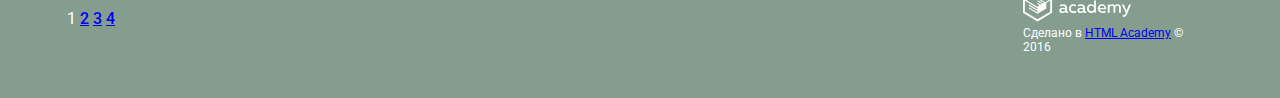
==== commit af80f82f: "Внес правки в сетку" ====
--- a/catalog.html
+++ b/catalog.html
@@ -12,120 +12,124 @@
     <body>
         <header class="main-header">
             <div class="container clearfix">
-                <div class="header-logo">
-                    <a href="index.html"><img src="img/logo.svg" width="154" height="64" alt="Gllacy Shop"></a>
+                <div class="main-content-left">
+                    <div class="header-logo">
+                        <a href="index.html"><img src="img/logo.svg" width="154" height="64" alt="Gllacy Shop"></a>
+                    </div>
+                    <nav class="main-navigation">
+                        <ul class="navigation-menu">
+                            <li class="navigation-menu-dropdown">
+                                <span class="main-navigation-active">Каталог</span>
+                                    <ul>
+                                        <li>
+                                            <a class="navigation-menu-special" href="#">Новинки</a>
+                                        </li>
+                                        <li>
+                                            <a href="#">Сливочное</a>
+                                        </li>
+                                        <li>
+                                            <a href="#">Щербеты</a>
+                                        </li>
+                                        <li>
+                                            <a href="#">Фруктовый лед</a>
+                                        </li>
+                                        <li>
+                                            <a href="#">Мелорин</a>
+                                        </li>
+                                    </ul>
+                            </li>
+                            <li>
+                                <a href="#">Доставка и оплата</a>
+                            </li>
+                            <li>
+                                <a href="#">О Компании</a>
+                            </li>
+                        </ul>
+                    </nav>
                 </div>
-                <nav class="main-navigation">
-                    <ul class="navigation-menu">
-                        <li class="navigation-menu-dropdown">
-                            <span class="main-navigation-active">Каталог</span>
-                                <ul>
-                                    <li>
-                                        <a class="navigation-menu-special" href="#">Новинки</a>
-                                    </li>
-                                    <li>
-                                        <a href="#">Сливочное</a>
-                                    </li>
-                                    <li>
-                                        <a href="#">Щербеты</a>
-                                    </li>
-                                    <li>
-                                        <a href="#">Фруктовый лед</a>
-                                    </li>
-                                    <li>
-                                        <a href="#">Мелорин</a>
-                                    </li>
-                                </ul>
-                        </li>
-                        <li>
-                            <a href="#">Доставка и оплата</a>
-                        </li>
-                        <li>
-                            <a href="#">О Компании</a>
-                        </li>
-                    </ul>
-                </nav>
-                <div class="search">
-                    <form action="#" method="get">
-                        <button class="search-btn" type="submit">
-                            <div class="search-form">
+                <div class="main-content-right">
+                    <div class="search inline-block">
+                        <form action="#" method="get">
+                            <button class="search-btn" type="submit">
+                                <div class="search-form">
 
-                            <input type="search" placeholder="Что ищем?">
+                                <input type="search" placeholder="Что ищем?">
 
+                                </div>
+                            </button>
+                        </form>
+                    </div>               
+                    <div class="authorization inline-block">
+                        <a class="authorization-title" href="#">Вход</a>
+                        <div class="authorization-form">
+                            <form action="#" method="post">
+                                <input type="text" placeholder="Электронная почта">
+                                <input type="password" placeholder="Пароль">
+                                <input class="btn primary-btn small-btn" type="submit" value="Войти">
+                                <span class="authorization-help">
+                                    <a href="#">Забыли пароль?</a>
+                                    <a href="#">Новая регистрация</a>
+                                </span>
+                            </form>
+                        </div>
+                    </div>
+                    <div class="cart inline-block">
+                        <a class="cart-title" href="#">2 товара</a>
+                        <div class="cart-form">
+                            <div class="cart-item">
+                                <table>
+                                    <tr>
+                                        <td>
+                                            <button class="cart-item-delete"></button>
+                                        </td>
+                                        <td>
+                                            <img src="img/ice-miniature-1.jpg" width="33" height="33" alt="Пломбир с апельсиновым джемом">
+                                        </td>
+                                        <td>
+                                            Пломбир с апельсиновым джемом
+                                        </td>
+                                        <td>
+                                            1,5 кг <span class="cart-item-weight-gray">х 200 руб.</span>
+                                        </td>
+                                        <td>
+                                            300 руб.
+                                        </td>
+                                    </tr>
+                                </table>
                             </div>
-                        </button>
-                    </form>
-                </div>
-                <div class="authorization">
-                    <a class="authorization-title" href="#">Вход</a>
-                    <div class="authorization-form">
-                        <form action="#" method="post">
-                            <input type="text" placeholder="Электронная почта">
-                            <input type="password" placeholder="Пароль">
-                            <input class="btn primary-btn small-btn" type="submit" value="Войти">
-                            <span class="authorization-help">
-                                <a href="#">Забыли пароль?</a>
-                                <a href="#">Новая регистрация</a>
-                            </span>
-                        </form>
-                    </div>
-                </div>
-                <div class="cart">
-                    <a class="cart-title" href="#">2 товара</a>
-                    <div class="cart-form">
-                        <div class="cart-item">
-                            <table>
-                                <tr>
-                                    <td>
-                                        <button class="cart-item-delete"></button>
-                                    </td>
-                                    <td>
-                                        <img src="img/ice-miniature-1.jpg" width="33" height="33" alt="Пломбир с апельсиновым джемом">
-                                    </td>
-                                    <td>
-                                        Пломбир с апельсиновым джемом
-                                    </td>
-                                    <td>
-                                        1,5 кг <span class="cart-item-weight-gray">х 200 руб.</span>
-                                    </td>
-                                    <td>
-                                        300 руб.
-                                    </td>
-                                </tr>
-                            </table>
-                        </div>
-                        <div class="cart-item">
-                            <table>
-                                <tr>
-                                    <td>
-                                        <button class="cart-item-delete"></button>
-                                    </td>
-                                    <td>
-                                        <figure>
-                                        <img src="img/ice-miniature-2.jpg" width="33" height="33" alt="Клубничный пломбир с присыпкой из белого шоколада">
-                                            <figcaption>
-                                            Клубничный пломбир с присыпкой из белого шоколада
-                                            </figcaption>
-                                        </figure>
-                                    </td>
-                                    <td>
-                                        1,5 кг <span class="cart-item-weight-gray">х 300 руб.</span>
-                                    </td>
-                                    <td>
-                                        450 руб.
-                                    </td>
-                                </tr>
-                            </table>
-                        </div>
-                        <div class="cart-price">
-                            Итого: <span class="cart-price-total">750 руб.</span>
-                        </div>
-                        <a class="btn primary-btn small-btn" href="#">Оформить заказ</a>
-                    </div>
-                </div>
-                <div class="information-block">
-                    <div class="hours-header">С 10 до 20, ежедневно</div>
-                    <div class="phone-header">8 812 450-25-25</div>
+                            <div class="cart-item">
+                                <table>
+                                    <tr>
+                                        <td>
+                                            <button class="cart-item-delete"></button>
+                                        </td>
+                                        <td>
+                                            <figure>
+                                            <img src="img/ice-miniature-2.jpg" width="33" height="33" alt="Клубничный пломбир с присыпкой из белого шоколада">
+                                                <figcaption>
+                                                Клубничный пломбир с присыпкой из белого шоколада
+                                                </figcaption>
+                                            </figure>
+                                        </td>
+                                        <td>
+                                            1,5 кг <span class="cart-item-weight-gray">х 300 руб.</span>
+                                        </td>
+                                        <td>
+                                            450 руб.
+                                        </td>
+                                    </tr>
+                                </table>
+                            </div>
+                            <div class="cart-price">
+                                Итого: <span class="cart-price-total">750 руб.</span>
+                            </div>
+                            <a class="btn primary-btn small-btn" href="#">Оформить заказ</a>
+                        </div>
+                    </div>
+                    <div class="information-block">
+                        <div class="hours-header">С 10 до 20, ежедневно</div>
+                        <div class="phone-header">8 812 450-25-25</div>
+                    </div>
                 </div>
             </div>
         </header>
@@ -203,7 +207,7 @@
                         </div>
                     </form>
                 </section>
-                <section class="catalog">
+                <section class="catalog clearfix">
                     <div class="catalog-item">
                         <div class="catalog-img">
                             <img src="img/item-1.jpg" width="267" height="267" alt="Сливочное с апельсиновым джемом и цитрусовой стружкой">
--- a/css/style.css
+++ b/css/style.css
@@ -2,7 +2,7 @@
     font-family: "Roboto", "Arial", sans-serif;
     line-height: normal; 
     color: #fff;
-    background: #849d8f;
+    background-color: #849d8f;
 }
 
 * {
@@ -229,27 +229,25 @@
 }
 
 .main-navigation {
-    width: 675px;
-    float: left;
-}
+    min-width: 400px;
+    float: left;
+}
+
+.inline-block {
+    display: inline-block;
+}
+
 
 .search {
     width: 32px;
-    float: left;
 }
 
 .authorization {
     width: 92px;
-    float: left;
 }
 
 .cart {
     width: 117px;
-    float: left;
-}
-
-.information-block {
-    
 }
 
 .main-header {
@@ -313,6 +311,10 @@
     margin-right: 0px;
 }
 
+.catalog-item:nth-child(n+5) {
+    margin-top: 40px;
+}
+
 .catalog {
     margin-bottom: 40px;
 }
@@ -320,6 +322,7 @@
 .main-footer {
     padding-top: 35px;
     padding-bottom: 30px;
+    min-width: 1146px;
 }
 
 .footer-social {
@@ -352,10 +355,6 @@
     display: block;
 }
 
-.information-block {
-    float: left;
-}
-
 .catalog-filter-sort {
     float: left;
     margin-right: 20px;
@@ -376,6 +375,10 @@
 
 .catalog-filter-fillers .btn {
     float: right;
+}
+
+.catalog-filter {
+    margin-bottom: 40px;
 }
 
 .catalog-pagination {
@@ -412,9 +415,8 @@
 }
 
 .main-map {
-    width: 100%;
     height: 430px;
-    background: url(../img/map.jpg) no-repeat;
+    background: url(../img/map.jpg) no-repeat center;
 }
 
 
@@ -469,21 +471,28 @@
 
 /* Slider */
 
-.slider-slides {
-    width: 300%;
-}
-
-.slider-slide-1, 
-.slider-slide-2, 
-.slider-slide-3 {  
-    float: left;
-}
-
-.slider-content {
-    overflow: hidden;
-}
-
-
+.bg {
+    background-color: #849d8f;
+    background-image: url(../img/slider-1.png);
+    background-repeat: no-repeat;
+    background-position: center;
+}
+
+.slider-slide:nth-child(2) {
+    display: none;
+}
+
+.slider-slide:nth-child(3) {
+    display: none;
+}
+
+.title-slider {
+    width: 680px;
+}
+
+.main-slider .btn{
+    
+}
 /* Default state */
 
 .navigation-menu-dropdown ul,
